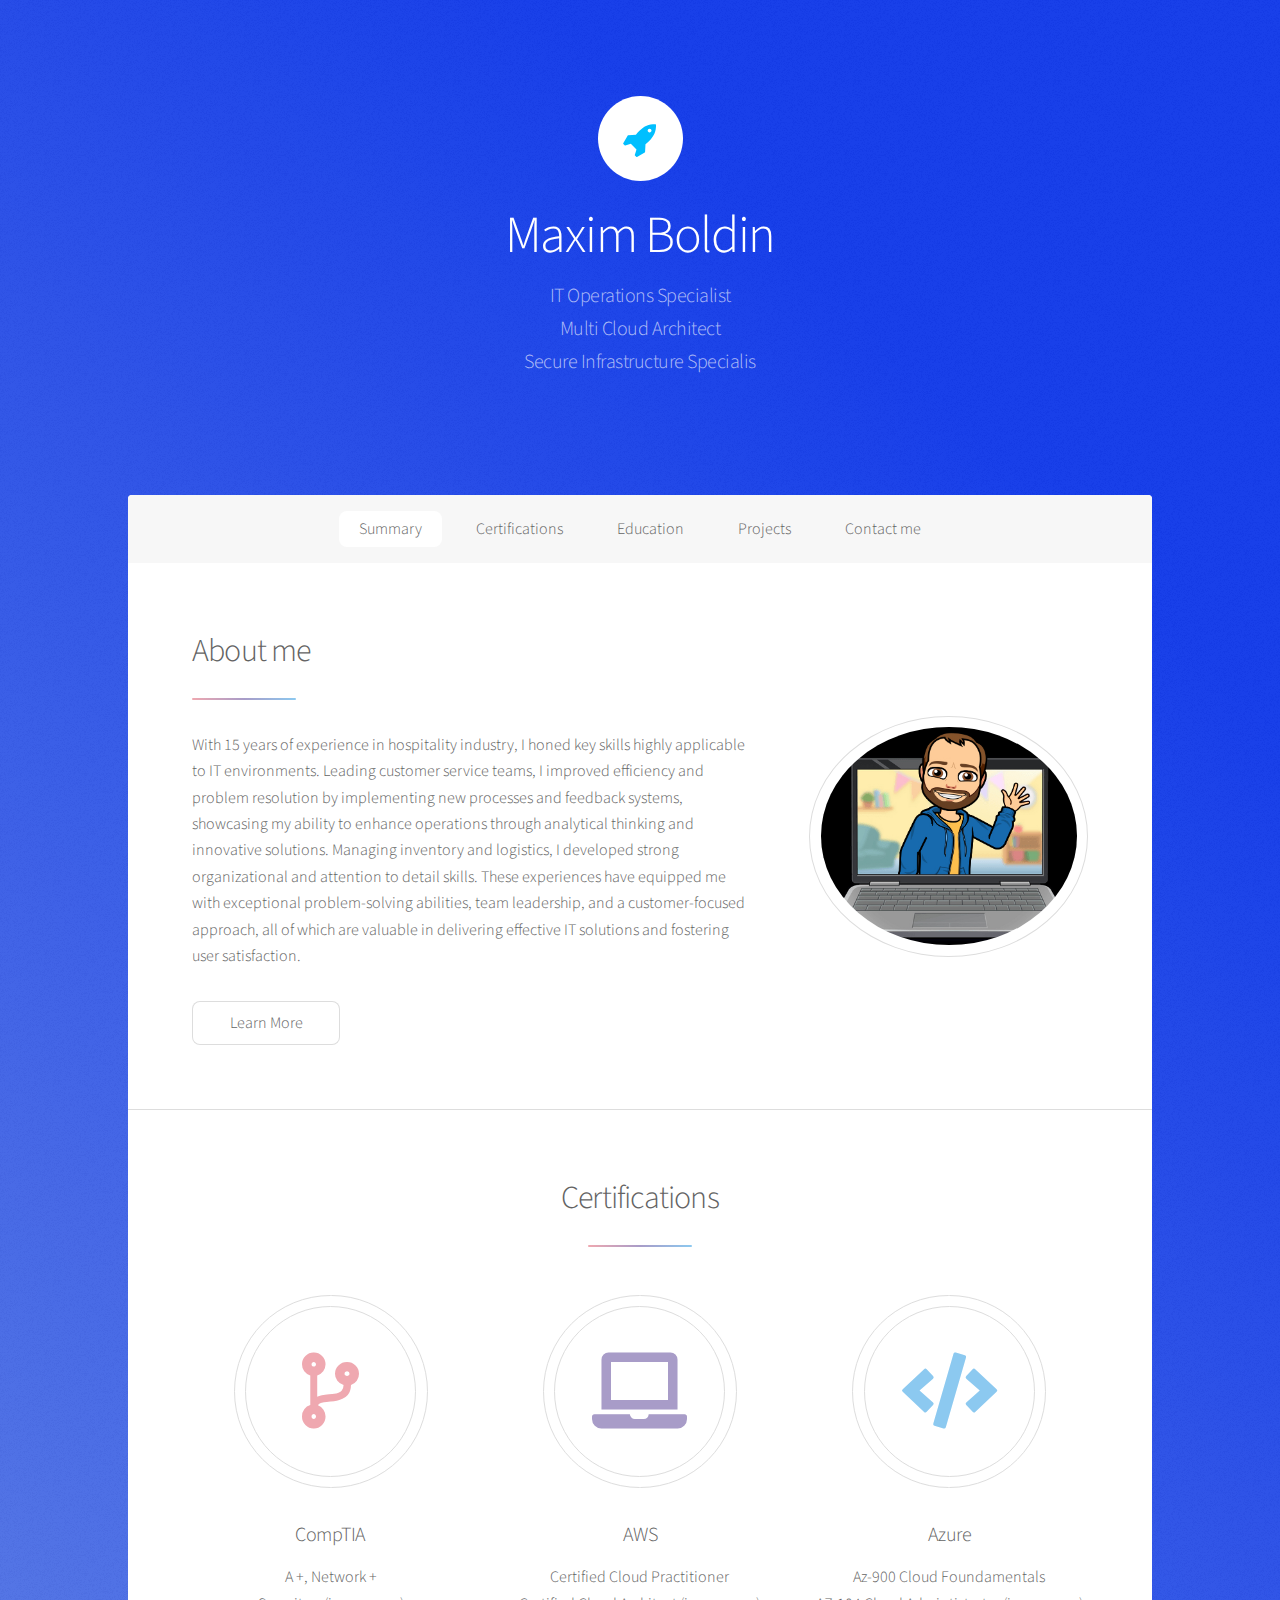
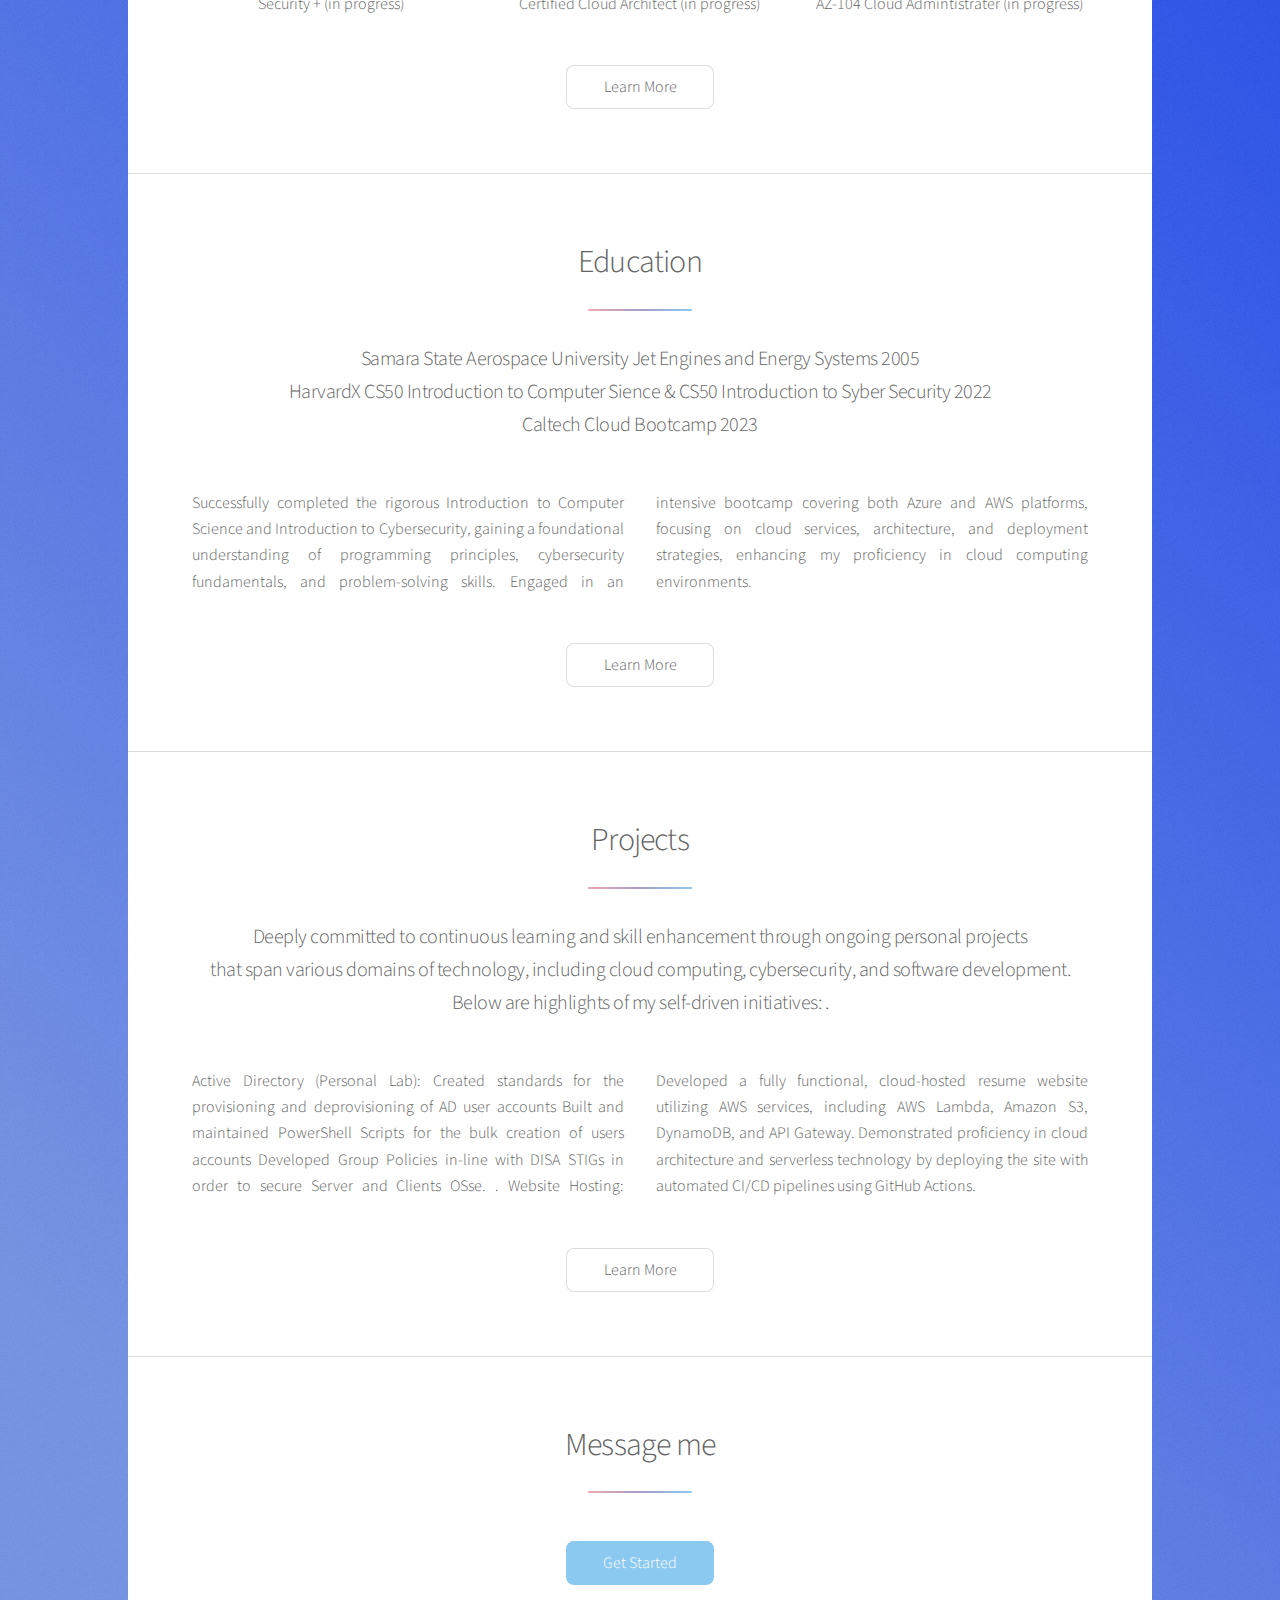
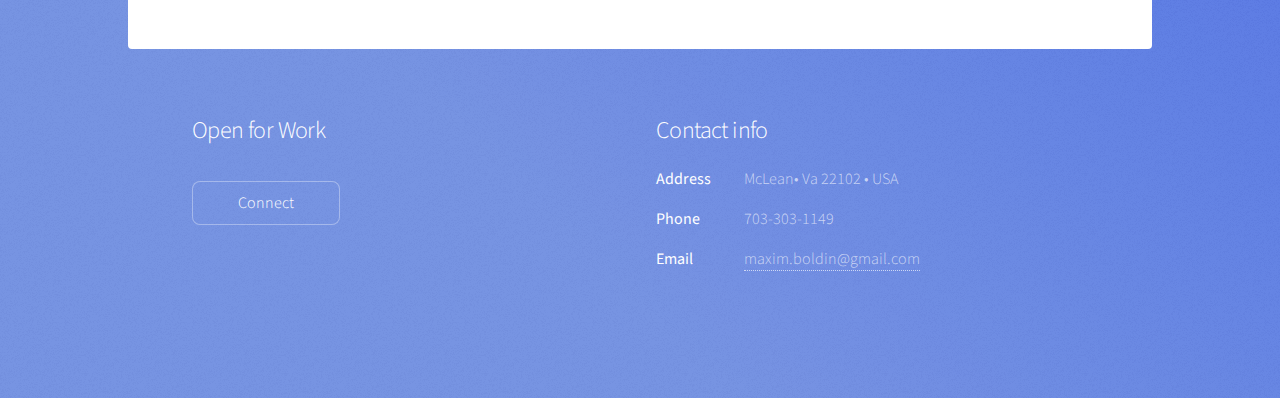
==== index.html @ 424fba01 "new website" ====
<!DOCTYPE HTML>
<html>
	<head>
		<title>Resume</title>
		<meta charset="utf-8" />
		<meta name="viewport" content="width=device-width, initial-scale=1, user-scalable=no" />
		<link rel="stylesheet" href="assets/css/main.css" />
		<noscript><link rel="stylesheet" href="assets/css/noscript.css" /></noscript>
	</head>
	<body class="is-preload">

		<!-- Wrapper -->
			<div id="wrapper">

				<!-- Header -->
					<header id="header" class="alt">
						<span class="logo"><img src="images/logo.svg" alt="" /></span>
						<h1>Maxim Boldin</h1>
						<p>IT Operations Specialist<br />
							Multi Cloud Architect<br />
							Secure Infrastructure Specialis<br />
						</p>
					</header>
                    <h1><div class="counter-number"></div></h1>
				<!-- Nav -->
					<nav id="nav">
						<ul>
							<li><a href="#intro" class="active">Summary</a></li>
							<li><a href="#first">Certifications</a></li>
							<li><a href="#second">Education</a></li>
							<li><a href="#third">Projects</a></li>
							<li><a href="#cta">Contact me</a></li>
							
						</ul>
					</nav>

				<!-- Main -->
					<div id="main">

						<!-- Introduction -->
							<section id="intro" class="main">
								<div class="spotlight">
									<div class="content">
										<header class="major">
											<h2>About me</h2>
										</header>
										<p>With 15 years of experience in hospitality industry, 
											I honed key skills highly applicable to IT environments.
											 Leading customer service teams, I improved efficiency 
											 and problem resolution by implementing new processes 
											 and feedback systems, showcasing my ability to enhance 
											 operations through analytical thinking and innovative solutions. 
											 Managing inventory and logistics, 
											 I developed strong organizational and attention to detail skills. 
											 These experiences have equipped me with exceptional problem-solving abilities, 
											 team leadership, and a customer-focused approach, 
											 all of which are valuable in delivering effective IT solutions and fostering user satisfaction.</p>
										<ul class="actions">
											<li><a href="generic.html" class="button">Learn More</a></li>
										</ul>
									</div>
									<span class="image"><img src="images/pic01.jpg" alt="" /></span>
								</div>
							</section>

						<!-- First Section -->
							<section id="first" class="main special">
								<header class="major">
									<h2>Certifications</h2>
								</header>
								<ul class="features">
									<li>
										<span class="icon solid major style1 fa-code-branch"></span>
										<h3>CompTIA</h3>
										<p>A +, Network + <br />
											Security + (in progress)</p>
									</li>
									<li>
										<span class="icon solid major style3 fa-laptop"></span>
										<h3>AWS</h3>
										<p>Certified Cloud Practitioner <br />
										Certified Cloud Architect (in progress)</p>
									</li>
									<li>
										<span class="icon solid major style5 fa-code"></span>
										<h3>Azure</h3>
										<p>Az-900 Cloud Foundamentals <br />
										AZ-104 Cloud Admintistrater (in progress)</p>
									</li>
								</ul>
								<footer class="major">
									<ul class="actions special">
										<li><a href="certifications.html" class="button">Learn More</a></li>
									</ul>
								</footer>
							</section>

						<!-- Education Section -->
							<section id="second" class="main special">
								<header class="major">
									<h2>Education</h2>
									<p>Samara State Aerospace University Jet Engines and Energy Systems      2005<br />
										HarvardX CS50 Introduction to Computer Sience & CS50 Introduction to Syber Security 2022<br />
										Caltech Cloud Bootcamp 2023<br />
									</p>
								</header>
								
								<p class="content"> Successfully completed the rigorous Introduction to Computer Science and Introduction to Cybersecurity, gaining a foundational understanding of programming principles, cybersecurity fundamentals, and problem-solving skills. Engaged in an intensive bootcamp covering both Azure and AWS platforms, focusing on cloud services, architecture, and deployment strategies, enhancing my proficiency in cloud computing environments.</p>
								<footer class="major">
									<ul class="actions special">
										<li><a href="education.html" class="button">Learn More</a></li>
									</ul>
								</footer>
							</section>

						<!-- Projects Section -->
						<section id="third" class="main special">
							<header class="major">
								<h2>Projects</h2>
								<p>Deeply committed to continuous learning and skill enhancement through ongoing personal projects<br />
									that span various domains of technology, including cloud computing, cybersecurity, and software development.<br />
									Below are highlights of my self-driven initiatives: .</p>
							</header>
							
							<p class="content">Active Directory (Personal Lab): Created standards for the provisioning and deprovisioning of AD user accounts
								Built and maintained PowerShell Scripts for the bulk creation of users accounts
								Developed Group Policies in-line with DISA STIGs in order to secure Server and Clients OSse.         .
								Website Hosting: Developed a fully functional, cloud-hosted resume website utilizing AWS services, including AWS Lambda, Amazon S3, DynamoDB, and API Gateway. Demonstrated proficiency in cloud architecture and serverless technology by deploying the site with automated CI/CD pipelines using GitHub Actions.</p>
							<footer class="major">
								<ul class="actions special">
									<li><a href="projects.html" class="button">Learn More</a></li>
								</ul>
							</footer>
						</section>	
							

						<!-- Get Started -->
							<section id="cta" class="main special">
								<header class="major">
									<h2>Message me</h2>
									
								</header>
								<footer class="major">
									<ul class="actions special">
										<li><a href="contact.html" class="button primary">Get Started</a></li>
										
									</ul>
								</footer>
							</section>

					</div>

				<!-- Footer -->
					<footer id="footer">
						<section>
							<h2>Open for Work</h2>
							<p> </p>
							<ul class="actions">
								<li><a href="contact.html" class="button">Connect</a></li>
							</ul>
						</section>
						<section>
							<h2>Contact info</h2>
							<dl class="alt">
								<dt>Address</dt>
								<dd>McLean&bull;  Va 22102 &bull; USA</dd>
								<dt>Phone</dt>
								<dd>703-303-1149</dd>
								<dt>Email</dt>
								<dd><a href="#">maxim.boldin@gmail.com</a></dd>
							</dl>
							
						</section>
					</footer>

			</div>

		<!-- Scripts -->
			<script src="assets/js/jquery.min.js"></script>
			<script src="assets/js/jquery.scrollex.min.js"></script>
			<script src="assets/js/jquery.scrolly.min.js"></script>
			<script src="assets/js/browser.min.js"></script>
			<script src="assets/js/breakpoints.min.js"></script>
			<script src="assets/js/util.js"></script>
			<script src="assets/js/main.js"></script>
			<script src="./index.js"></script>

	</body>
</html>
---- assets/css/main.css ----
@import url(fontawesome-all.min.css);
@import 'https://fonts.googleapis.com/css?family=Source+Sans+Pro:300,400';

/*
	Stellar by HTML5 UP
	html5up.net | @ajlkn
	Free for personal and commercial use under the CCA 3.0 license (html5up.net/license)
*/

html, body, div, span, applet, object,
iframe, h1, h2, h3, h4, h5, h6, p, blockquote,
pre, a, abbr, acronym, address, big, cite,
code, del, dfn, em, img, ins, kbd, q, s, samp,
small, strike, strong, sub, sup, tt, var, b,
u, i, center, dl, dt, dd, ol, ul, li, fieldset,
form, label, legend, table, caption, tbody,
tfoot, thead, tr, th, td, article, aside,
canvas, details, embed, figure, figcaption,
footer, header, hgroup, menu, nav, output, ruby,
section, summary, time, mark, audio, video {
	margin: 0;
	padding: 0;
	border: 0;
	font-size: 100%;
	font: inherit;
	vertical-align: baseline;}

article, aside, details, figcaption, figure,
footer, header, hgroup, menu, nav, section {
	display: block;}

body {
	line-height: 1;
}

ol, ul {
	list-style: none;
}

blockquote, q {
	quotes: none;
}

	blockquote:before, blockquote:after, q:before, q:after {
		content: '';
		content: none;
	}

table {
	border-collapse: collapse;
	border-spacing: 0;
}

body {
	-webkit-text-size-adjust: none;
}

mark {
	background-color: transparent;
	color: inherit;
}

input::-moz-focus-inner {
	border: 0;
	padding: 0;
}

input, select, textarea {
	-moz-appearance: none;
	-webkit-appearance: none;
	-ms-appearance: none;
	appearance: none;
}

/* Basic */

	@-ms-viewport {
		width: device-width;
	}

	body {
		-ms-overflow-style: scrollbar;
	}

	@media screen and (max-width: 480px) {

		html, body {
			min-width: 320px;
		}

	}

	html {
		box-sizing: border-box;
	}

	*, *:before, *:after {
		box-sizing: inherit;
	}

	body {
		background-color: #3546e7;
		background-image: url("images/overlay.png"), -moz-linear-gradient(45deg, #7693e3 15%, #133beb 85%);
		background-image: url("images/overlay.png"), -webkit-linear-gradient(45deg, #7693e3 15%, #133beb 85%);
		background-image: url("images/overlay.png"), -ms-linear-gradient(45deg, #7693e3 15%, #133beb 85%);
		background-image: url("images/overlay.png"), linear-gradient(45deg, #7693e3 15%, #133beb 85%);
	}

		body.is-preload *, body.is-preload *:before, body.is-preload *:after {
			-moz-animation: none !important;
			-webkit-animation: none !important;
			-ms-animation: none !important;
			animation: none !important;
			-moz-transition: none !important;
			-webkit-transition: none !important;
			-ms-transition: none !important;
			transition: none !important;
		}

/* Type */

	body {
		background-color: #935d8c;
		color: rgba(255, 255, 255, 0.65);
	}

	body, input, select, textarea {
		font-family: "Source Sans Pro", Helvetica, sans-serif;
		font-size: 17pt;
		font-weight: 300;
		line-height: 1.65;
	}

		@media screen and (max-width: 1680px) {

			body, input, select, textarea {
				font-size: 14pt;
			}

		}

		@media screen and (max-width: 1280px) {

			body, input, select, textarea {
				font-size: 12pt;
			}

		}

		@media screen and (max-width: 360px) {

			body, input, select, textarea {
				font-size: 11pt;
			}

		}

	a {
		-moz-transition: color 0.2s ease, border-bottom 0.2s ease;
		-webkit-transition: color 0.2s ease, border-bottom 0.2s ease;
		-ms-transition: color 0.2s ease, border-bottom 0.2s ease;
		transition: color 0.2s ease, border-bottom 0.2s ease;
		text-decoration: none;
		border-bottom: dotted 1px;
		color: inherit;
	}

		a:hover {
			border-bottom-color: transparent;
		}

	strong, b {
		font-weight: 400;
	}

	em, i {
		font-style: italic;
	}

	p {
		margin: 0 0 2em 0;
	}

		p.content {
			-moz-columns: 20em 2;
			-webkit-columns: 20em 2;
			-ms-columns: 20em 2;
			columns: 20em 2;
			-moz-column-gap: 2em;
			-webkit-column-gap: 2em;
			-ms-column-gap: 2em;
			column-gap: 2em;
			text-align: justify;
		}

	h1, h2, h3, h4, h5, h6 {
		font-weight: 300;
		line-height: 1.5;
		margin: 0 0 0.7em 0;
		letter-spacing: -0.025em;
	}

		h1 a, h2 a, h3 a, h4 a, h5 a, h6 a {
			color: inherit;
			text-decoration: none;
		}

	h1 {
		font-size: 2.5em;
		line-height: 1.2;
	}

	h2 {
		font-size: 1.5em;
	}

	h3 {
		font-size: 1.25em;
	}

	h4 {
		font-size: 1.1em;
	}

	h5 {
		font-size: 0.9em;
	}

	h6 {
		font-size: 0.7em;
	}

	@media screen and (max-width: 736px) {

		h1 {
			font-size: 2em;
		}

	}

	sub {
		font-size: 0.8em;
		position: relative;
		top: 0.5em;
	}

	sup {
		font-size: 0.8em;
		position: relative;
		top: -0.5em;
	}

	blockquote {
		border-left: solid 4px;
		font-style: italic;
		margin: 0 0 2em 0;
		padding: 0.5em 0 0.5em 2em;
	}

	code {
		border-radius: 8px;
		border: solid 1px;
		font-family: "Courier New", monospace;
		font-size: 0.9em;
		margin: 0 0.25em;
		padding: 0.25em 0.65em;
	}

	pre {
		-webkit-overflow-scrolling: touch;
		font-family: "Courier New", monospace;
		font-size: 0.9em;
		margin: 0 0 2em 0;
	}

		pre code {
			display: block;
			line-height: 1.75;
			padding: 1em 1.5em;
			overflow-x: auto;
		}

	hr {
		border: 0;
		border-bottom: solid 1px;
		margin: 2em 0;
	}

		hr.major {
			margin: 3em 0;
		}

	.align-left {
		text-align: left;
	}

	.align-center {
		text-align: center;
	}

	.align-right {
		text-align: right;
	}

	input, select, textarea {
		color: #ffffff;
	}

	a:hover {
		color: #ffffff;
	}

	strong, b {
		color: #ffffff;
	}

	h1, h2, h3, h4, h5, h6 {
		color: #ffffff;
	}

	blockquote {
		border-left-color: rgba(255, 255, 255, 0.35);
	}

	code {
		background: rgba(255, 255, 255, 0.075);
		border-color: rgba(255, 255, 255, 0.35);
	}

	hr {
		border-bottom-color: rgba(255, 255, 255, 0.35);
	}

/* Row */

	.row {
		display: flex;
		flex-wrap: wrap;
		box-sizing: border-box;
		align-items: stretch;
	}

		.row > * {
			box-sizing: border-box;
		}

		.row.gtr-uniform > * > :last-child {
			margin-bottom: 0;
		}

		.row.aln-left {
			justify-content: flex-start;
		}

		.row.aln-center {
			justify-content: center;
		}

		.row.aln-right {
			justify-content: flex-end;
		}

		.row.aln-top {
			align-items: flex-start;
		}

		.row.aln-middle {
			align-items: center;
		}

		.row.aln-bottom {
			align-items: flex-end;
		}

		.row > .imp {
			order: -1;
		}

		.row > .col-1 {
			width: 8.33333%;
		}

		.row > .off-1 {
			margin-left: 8.33333%;
		}

		.row > .col-2 {
			width: 16.66667%;
		}

		.row > .off-2 {
			margin-left: 16.66667%;
		}

		.row > .col-3 {
			width: 25%;
		}

		.row > .off-3 {
			margin-left: 25%;
		}

		.row > .col-4 {
			width: 33.33333%;
		}

		.row > .off-4 {
			margin-left: 33.33333%;
		}

		.row > .col-5 {
			width: 41.66667%;
		}

		.row > .off-5 {
			margin-left: 41.66667%;
		}

		.row > .col-6 {
			width: 50%;
		}

		.row > .off-6 {
			margin-left: 50%;
		}

		.row > .col-7 {
			width: 58.33333%;
		}

		.row > .off-7 {
			margin-left: 58.33333%;
		}

		.row > .col-8 {
			width: 66.66667%;
		}

		.row > .off-8 {
			margin-left: 66.66667%;
		}

		.row > .col-9 {
			width: 75%;
		}

		.row > .off-9 {
			margin-left: 75%;
		}

		.row > .col-10 {
			width: 83.33333%;
		}

		.row > .off-10 {
			margin-left: 83.33333%;
		}

		.row > .col-11 {
			width: 91.66667%;
		}

		.row > .off-11 {
			margin-left: 91.66667%;
		}

		.row > .col-12 {
			width: 100%;
		}

		.row > .off-12 {
			margin-left: 100%;
		}

		.row.gtr-0 {
			margin-top: 0;
			margin-left: 0em;
		}

			.row.gtr-0 > * {
				padding: 0 0 0 0em;
			}

			.row.gtr-0.gtr-uniform {
				margin-top: 0em;
			}

				.row.gtr-0.gtr-uniform > * {
					padding-top: 0em;
				}

		.row.gtr-25 {
			margin-top: 0;
			margin-left: -0.375em;
		}

			.row.gtr-25 > * {
				padding: 0 0 0 0.375em;
			}

			.row.gtr-25.gtr-uniform {
				margin-top: -0.375em;
			}

				.row.gtr-25.gtr-uniform > * {
					padding-top: 0.375em;
				}

		.row.gtr-50 {
			margin-top: 0;
			margin-left: -0.75em;
		}

			.row.gtr-50 > * {
				padding: 0 0 0 0.75em;
			}

			.row.gtr-50.gtr-uniform {
				margin-top: -0.75em;
			}

				.row.gtr-50.gtr-uniform > * {
					padding-top: 0.75em;
				}

		.row {
			margin-top: 0;
			margin-left: -1.5em;
		}

			.row > * {
				padding: 0 0 0 1.5em;
			}

			.row.gtr-uniform {
				margin-top: -1.5em;
			}

				.row.gtr-uniform > * {
					padding-top: 1.5em;
				}

		.row.gtr-150 {
			margin-top: 0;
			margin-left: -2.25em;
		}

			.row.gtr-150 > * {
				padding: 0 0 0 2.25em;
			}

			.row.gtr-150.gtr-uniform {
				margin-top: -2.25em;
			}

				.row.gtr-150.gtr-uniform > * {
					padding-top: 2.25em;
				}

		.row.gtr-200 {
			margin-top: 0;
			margin-left: -3em;
		}

			.row.gtr-200 > * {
				padding: 0 0 0 3em;
			}

			.row.gtr-200.gtr-uniform {
				margin-top: -3em;
			}

				.row.gtr-200.gtr-uniform > * {
					padding-top: 3em;
				}

		@media screen and (max-width: 1680px) {

			.row {
				display: flex;
				flex-wrap: wrap;
				box-sizing: border-box;
				align-items: stretch;
			}

				.row > * {
					box-sizing: border-box;
				}

				.row.gtr-uniform > * > :last-child {
					margin-bottom: 0;
				}

				.row.aln-left {
					justify-content: flex-start;
				}

				.row.aln-center {
					justify-content: center;
				}

				.row.aln-right {
					justify-content: flex-end;
				}

				.row.aln-top {
					align-items: flex-start;
				}

				.row.aln-middle {
					align-items: center;
				}

				.row.aln-bottom {
					align-items: flex-end;
				}

				.row > .imp-xlarge {
					order: -1;
				}

				.row > .col-1-xlarge {
					width: 8.33333%;
				}

				.row > .off-1-xlarge {
					margin-left: 8.33333%;
				}

				.row > .col-2-xlarge {
					width: 16.66667%;
				}

				.row > .off-2-xlarge {
					margin-left: 16.66667%;
				}

				.row > .col-3-xlarge {
					width: 25%;
				}

				.row > .off-3-xlarge {
					margin-left: 25%;
				}

				.row > .col-4-xlarge {
					width: 33.33333%;
				}

				.row > .off-4-xlarge {
					margin-left: 33.33333%;
				}

				.row > .col-5-xlarge {
					width: 41.66667%;
				}

				.row > .off-5-xlarge {
					margin-left: 41.66667%;
				}

				.row > .col-6-xlarge {
					width: 50%;
				}

				.row > .off-6-xlarge {
					margin-left: 50%;
				}

				.row > .col-7-xlarge {
					width: 58.33333%;
				}

				.row > .off-7-xlarge {
					margin-left: 58.33333%;
				}

				.row > .col-8-xlarge {
					width: 66.66667%;
				}

				.row > .off-8-xlarge {
					margin-left: 66.66667%;
				}

				.row > .col-9-xlarge {
					width: 75%;
				}

				.row > .off-9-xlarge {
					margin-left: 75%;
				}

				.row > .col-10-xlarge {
					width: 83.33333%;
				}

				.row > .off-10-xlarge {
					margin-left: 83.33333%;
				}

				.row > .col-11-xlarge {
					width: 91.66667%;
				}

				.row > .off-11-xlarge {
					margin-left: 91.66667%;
				}

				.row > .col-12-xlarge {
					width: 100%;
				}

				.row > .off-12-xlarge {
					margin-left: 100%;
				}

				.row.gtr-0 {
					margin-top: 0;
					margin-left: 0em;
				}

					.row.gtr-0 > * {
						padding: 0 0 0 0em;
					}

					.row.gtr-0.gtr-uniform {
						margin-top: 0em;
					}

						.row.gtr-0.gtr-uniform > * {
							padding-top: 0em;
						}

				.row.gtr-25 {
					margin-top: 0;
					margin-left: -0.375em;
				}

					.row.gtr-25 > * {
						padding: 0 0 0 0.375em;
					}

					.row.gtr-25.gtr-uniform {
						margin-top: -0.375em;
					}

						.row.gtr-25.gtr-uniform > * {
							padding-top: 0.375em;
						}

				.row.gtr-50 {
					margin-top: 0;
					margin-left: -0.75em;
				}

					.row.gtr-50 > * {
						padding: 0 0 0 0.75em;
					}

					.row.gtr-50.gtr-uniform {
						margin-top: -0.75em;
					}

						.row.gtr-50.gtr-uniform > * {
							padding-top: 0.75em;
						}

				.row {
					margin-top: 0;
					margin-left: -1.5em;
				}

					.row > * {
						padding: 0 0 0 1.5em;
					}

					.row.gtr-uniform {
						margin-top: -1.5em;
					}

						.row.gtr-uniform > * {
							padding-top: 1.5em;
						}

				.row.gtr-150 {
					margin-top: 0;
					margin-left: -2.25em;
				}

					.row.gtr-150 > * {
						padding: 0 0 0 2.25em;
					}

					.row.gtr-150.gtr-uniform {
						margin-top: -2.25em;
					}

						.row.gtr-150.gtr-uniform > * {
							padding-top: 2.25em;
						}

				.row.gtr-200 {
					margin-top: 0;
					margin-left: -3em;
				}

					.row.gtr-200 > * {
						padding: 0 0 0 3em;
					}

					.row.gtr-200.gtr-uniform {
						margin-top: -3em;
					}

						.row.gtr-200.gtr-uniform > * {
							padding-top: 3em;
						}

		}

		@media screen and (max-width: 1280px) {

			.row {
				display: flex;
				flex-wrap: wrap;
				box-sizing: border-box;
				align-items: stretch;
			}

				.row > * {
					box-sizing: border-box;
				}

				.row.gtr-uniform > * > :last-child {
					margin-bottom: 0;
				}

				.row.aln-left {
					justify-content: flex-start;
				}

				.row.aln-center {
					justify-content: center;
				}

				.row.aln-right {
					justify-content: flex-end;
				}

				.row.aln-top {
					align-items: flex-start;
				}

				.row.aln-middle {
					align-items: center;
				}

				.row.aln-bottom {
					align-items: flex-end;
				}

				.row > .imp-large {
					order: -1;
				}

				.row > .col-1-large {
					width: 8.33333%;
				}

				.row > .off-1-large {
					margin-left: 8.33333%;
				}

				.row > .col-2-large {
					width: 16.66667%;
				}

				.row > .off-2-large {
					margin-left: 16.66667%;
				}

				.row > .col-3-large {
					width: 25%;
				}

				.row > .off-3-large {
					margin-left: 25%;
				}

				.row > .col-4-large {
					width: 33.33333%;
				}

				.row > .off-4-large {
					margin-left: 33.33333%;
				}

				.row > .col-5-large {
					width: 41.66667%;
				}

				.row > .off-5-large {
					margin-left: 41.66667%;
				}

				.row > .col-6-large {
					width: 50%;
				}

				.row > .off-6-large {
					margin-left: 50%;
				}

				.row > .col-7-large {
					width: 58.33333%;
				}

				.row > .off-7-large {
					margin-left: 58.33333%;
				}

				.row > .col-8-large {
					width: 66.66667%;
				}

				.row > .off-8-large {
					margin-left: 66.66667%;
				}

				.row > .col-9-large {
					width: 75%;
				}

				.row > .off-9-large {
					margin-left: 75%;
				}

				.row > .col-10-large {
					width: 83.33333%;
				}

				.row > .off-10-large {
					margin-left: 83.33333%;
				}

				.row > .col-11-large {
					width: 91.66667%;
				}

				.row > .off-11-large {
					margin-left: 91.66667%;
				}

				.row > .col-12-large {
					width: 100%;
				}

				.row > .off-12-large {
					margin-left: 100%;
				}

				.row.gtr-0 {
					margin-top: 0;
					margin-left: 0em;
				}

					.row.gtr-0 > * {
						padding: 0 0 0 0em;
					}

					.row.gtr-0.gtr-uniform {
						margin-top: 0em;
					}

						.row.gtr-0.gtr-uniform > * {
							padding-top: 0em;
						}

				.row.gtr-25 {
					margin-top: 0;
					margin-left: -0.375em;
				}

					.row.gtr-25 > * {
						padding: 0 0 0 0.375em;
					}

					.row.gtr-25.gtr-uniform {
						margin-top: -0.375em;
					}

						.row.gtr-25.gtr-uniform > * {
							padding-top: 0.375em;
						}

				.row.gtr-50 {
					margin-top: 0;
					margin-left: -0.75em;
				}

					.row.gtr-50 > * {
						padding: 0 0 0 0.75em;
					}

					.row.gtr-50.gtr-uniform {
						margin-top: -0.75em;
					}

						.row.gtr-50.gtr-uniform > * {
							padding-top: 0.75em;
						}

				.row {
					margin-top: 0;
					margin-left: -1.5em;
				}

					.row > * {
						padding: 0 0 0 1.5em;
					}

					.row.gtr-uniform {
						margin-top: -1.5em;
					}

						.row.gtr-uniform > * {
							padding-top: 1.5em;
						}

				.row.gtr-150 {
					margin-top: 0;
					margin-left: -2.25em;
				}

					.row.gtr-150 > * {
						padding: 0 0 0 2.25em;
					}

					.row.gtr-150.gtr-uniform {
						margin-top: -2.25em;
					}

						.row.gtr-150.gtr-uniform > * {
							padding-top: 2.25em;
						}

				.row.gtr-200 {
					margin-top: 0;
					margin-left: -3em;
				}

					.row.gtr-200 > * {
						padding: 0 0 0 3em;
					}

					.row.gtr-200.gtr-uniform {
						margin-top: -3em;
					}

						.row.gtr-200.gtr-uniform > * {
							padding-top: 3em;
						}

		}

		@media screen and (max-width: 980px) {

			.row {
				display: flex;
				flex-wrap: wrap;
				box-sizing: border-box;
				align-items: stretch;
			}

				.row > * {
					box-sizing: border-box;
				}

				.row.gtr-uniform > * > :last-child {
					margin-bottom: 0;
				}

				.row.aln-left {
					justify-content: flex-start;
				}

				.row.aln-center {
					justify-content: center;
				}

				.row.aln-right {
					justify-content: flex-end;
				}

				.row.aln-top {
					align-items: flex-start;
				}

				.row.aln-middle {
					align-items: center;
				}

				.row.aln-bottom {
					align-items: flex-end;
				}

				.row > .imp-medium {
					order: -1;
				}

				.row > .col-1-medium {
					width: 8.33333%;
				}

				.row > .off-1-medium {
					margin-left: 8.33333%;
				}

				.row > .col-2-medium {
					width: 16.66667%;
				}

				.row > .off-2-medium {
					margin-left: 16.66667%;
				}

				.row > .col-3-medium {
					width: 25%;
				}

				.row > .off-3-medium {
					margin-left: 25%;
				}

				.row > .col-4-medium {
					width: 33.33333%;
				}

				.row > .off-4-medium {
					margin-left: 33.33333%;
				}

				.row > .col-5-medium {
					width: 41.66667%;
				}

				.row > .off-5-medium {
					margin-left: 41.66667%;
				}

				.row > .col-6-medium {
					width: 50%;
				}

				.row > .off-6-medium {
					margin-left: 50%;
				}

				.row > .col-7-medium {
					width: 58.33333%;
				}

				.row > .off-7-medium {
					margin-left: 58.33333%;
				}

				.row > .col-8-medium {
					width: 66.66667%;
				}

				.row > .off-8-medium {
					margin-left: 66.66667%;
				}

				.row > .col-9-medium {
					width: 75%;
				}

				.row > .off-9-medium {
					margin-left: 75%;
				}

				.row > .col-10-medium {
					width: 83.33333%;
				}

				.row > .off-10-medium {
					margin-left: 83.33333%;
				}

				.row > .col-11-medium {
					width: 91.66667%;
				}

				.row > .off-11-medium {
					margin-left: 91.66667%;
				}

				.row > .col-12-medium {
					width: 100%;
				}

				.row > .off-12-medium {
					margin-left: 100%;
				}

				.row.gtr-0 {
					margin-top: 0;
					margin-left: 0em;
				}

					.row.gtr-0 > * {
						padding: 0 0 0 0em;
					}

					.row.gtr-0.gtr-uniform {
						margin-top: 0em;
					}

						.row.gtr-0.gtr-uniform > * {
							padding-top: 0em;
						}

				.row.gtr-25 {
					margin-top: 0;
					margin-left: -0.375em;
				}

					.row.gtr-25 > * {
						padding: 0 0 0 0.375em;
					}

					.row.gtr-25.gtr-uniform {
						margin-top: -0.375em;
					}

						.row.gtr-25.gtr-uniform > * {
							padding-top: 0.375em;
						}

				.row.gtr-50 {
					margin-top: 0;
					margin-left: -0.75em;
				}

					.row.gtr-50 > * {
						padding: 0 0 0 0.75em;
					}

					.row.gtr-50.gtr-uniform {
						margin-top: -0.75em;
					}

						.row.gtr-50.gtr-uniform > * {
							padding-top: 0.75em;
						}

				.row {
					margin-top: 0;
					margin-left: -1.5em;
				}

					.row > * {
						padding: 0 0 0 1.5em;
					}

					.row.gtr-uniform {
						margin-top: -1.5em;
					}

						.row.gtr-uniform > * {
							padding-top: 1.5em;
						}

				.row.gtr-150 {
					margin-top: 0;
					margin-left: -2.25em;
				}

					.row.gtr-150 > * {
						padding: 0 0 0 2.25em;
					}

					.row.gtr-150.gtr-uniform {
						margin-top: -2.25em;
					}

						.row.gtr-150.gtr-uniform > * {
							padding-top: 2.25em;
						}

				.row.gtr-200 {
					margin-top: 0;
					margin-left: -3em;
				}

					.row.gtr-200 > * {
						padding: 0 0 0 3em;
					}

					.row.gtr-200.gtr-uniform {
						margin-top: -3em;
					}

						.row.gtr-200.gtr-uniform > * {
							padding-top: 3em;
						}

		}

		@media screen and (max-width: 736px) {

			.row {
				display: flex;
				flex-wrap: wrap;
				box-sizing: border-box;
				align-items: stretch;
			}

				.row > * {
					box-sizing: border-box;
				}

				.row.gtr-uniform > * > :last-child {
					margin-bottom: 0;
				}

				.row.aln-left {
					justify-content: flex-start;
				}

				.row.aln-center {
					justify-content: center;
				}

				.row.aln-right {
					justify-content: flex-end;
				}

				.row.aln-top {
					align-items: flex-start;
				}

				.row.aln-middle {
					align-items: center;
				}

				.row.aln-bottom {
					align-items: flex-end;
				}

				.row > .imp-small {
					order: -1;
				}

				.row > .col-1-small {
					width: 8.33333%;
				}

				.row > .off-1-small {
					margin-left: 8.33333%;
				}

				.row > .col-2-small {
					width: 16.66667%;
				}

				.row > .off-2-small {
					margin-left: 16.66667%;
				}

				.row > .col-3-small {
					width: 25%;
				}

				.row > .off-3-small {
					margin-left: 25%;
				}

				.row > .col-4-small {
					width: 33.33333%;
				}

				.row > .off-4-small {
					margin-left: 33.33333%;
				}

				.row > .col-5-small {
					width: 41.66667%;
				}

				.row > .off-5-small {
					margin-left: 41.66667%;
				}

				.row > .col-6-small {
					width: 50%;
				}

				.row > .off-6-small {
					margin-left: 50%;
				}

				.row > .col-7-small {
					width: 58.33333%;
				}

				.row > .off-7-small {
					margin-left: 58.33333%;
				}

				.row > .col-8-small {
					width: 66.66667%;
				}

				.row > .off-8-small {
					margin-left: 66.66667%;
				}

				.row > .col-9-small {
					width: 75%;
				}

				.row > .off-9-small {
					margin-left: 75%;
				}

				.row > .col-10-small {
					width: 83.33333%;
				}

				.row > .off-10-small {
					margin-left: 83.33333%;
				}

				.row > .col-11-small {
					width: 91.66667%;
				}

				.row > .off-11-small {
					margin-left: 91.66667%;
				}

				.row > .col-12-small {
					width: 100%;
				}

				.row > .off-12-small {
					margin-left: 100%;
				}

				.row.gtr-0 {
					margin-top: 0;
					margin-left: 0em;
				}

					.row.gtr-0 > * {
						padding: 0 0 0 0em;
					}

					.row.gtr-0.gtr-uniform {
						margin-top: 0em;
					}

						.row.gtr-0.gtr-uniform > * {
							padding-top: 0em;
						}

				.row.gtr-25 {
					margin-top: 0;
					margin-left: -0.25em;
				}

					.row.gtr-25 > * {
						padding: 0 0 0 0.25em;
					}

					.row.gtr-25.gtr-uniform {
						margin-top: -0.25em;
					}

						.row.gtr-25.gtr-uniform > * {
							padding-top: 0.25em;
						}

				.row.gtr-50 {
					margin-top: 0;
					margin-left: -0.5em;
				}

					.row.gtr-50 > * {
						padding: 0 0 0 0.5em;
					}

					.row.gtr-50.gtr-uniform {
						margin-top: -0.5em;
					}

						.row.gtr-50.gtr-uniform > * {
							padding-top: 0.5em;
						}

				.row {
					margin-top: 0;
					margin-left: -1em;
				}

					.row > * {
						padding: 0 0 0 1em;
					}

					.row.gtr-uniform {
						margin-top: -1em;
					}

						.row.gtr-uniform > * {
							padding-top: 1em;
						}

				.row.gtr-150 {
					margin-top: 0;
					margin-left: -1.5em;
				}

					.row.gtr-150 > * {
						padding: 0 0 0 1.5em;
					}

					.row.gtr-150.gtr-uniform {
						margin-top: -1.5em;
					}

						.row.gtr-150.gtr-uniform > * {
							padding-top: 1.5em;
						}

				.row.gtr-200 {
					margin-top: 0;
					margin-left: -2em;
				}

					.row.gtr-200 > * {
						padding: 0 0 0 2em;
					}

					.row.gtr-200.gtr-uniform {
						margin-top: -2em;
					}

						.row.gtr-200.gtr-uniform > * {
							padding-top: 2em;
						}

		}

		@media screen and (max-width: 480px) {

			.row {
				display: flex;
				flex-wrap: wrap;
				box-sizing: border-box;
				align-items: stretch;
			}

				.row > * {
					box-sizing: border-box;
				}

				.row.gtr-uniform > * > :last-child {
					margin-bottom: 0;
				}

				.row.aln-left {
					justify-content: flex-start;
				}

				.row.aln-center {
					justify-content: center;
				}

				.row.aln-right {
					justify-content: flex-end;
				}

				.row.aln-top {
					align-items: flex-start;
				}

				.row.aln-middle {
					align-items: center;
				}

				.row.aln-bottom {
					align-items: flex-end;
				}

				.row > .imp-xsmall {
					order: -1;
				}

				.row > .col-1-xsmall {
					width: 8.33333%;
				}

				.row > .off-1-xsmall {
					margin-left: 8.33333%;
				}

				.row > .col-2-xsmall {
					width: 16.66667%;
				}

				.row > .off-2-xsmall {
					margin-left: 16.66667%;
				}

				.row > .col-3-xsmall {
					width: 25%;
				}

				.row > .off-3-xsmall {
					margin-left: 25%;
				}

				.row > .col-4-xsmall {
					width: 33.33333%;
				}

				.row > .off-4-xsmall {
					margin-left: 33.33333%;
				}

				.row > .col-5-xsmall {
					width: 41.66667%;
				}

				.row > .off-5-xsmall {
					margin-left: 41.66667%;
				}

				.row > .col-6-xsmall {
					width: 50%;
				}

				.row > .off-6-xsmall {
					margin-left: 50%;
				}

				.row > .col-7-xsmall {
					width: 58.33333%;
				}

				.row > .off-7-xsmall {
					margin-left: 58.33333%;
				}

				.row > .col-8-xsmall {
					width: 66.66667%;
				}

				.row > .off-8-xsmall {
					margin-left: 66.66667%;
				}

				.row > .col-9-xsmall {
					width: 75%;
				}

				.row > .off-9-xsmall {
					margin-left: 75%;
				}

				.row > .col-10-xsmall {
					width: 83.33333%;
				}

				.row > .off-10-xsmall {
					margin-left: 83.33333%;
				}

				.row > .col-11-xsmall {
					width: 91.66667%;
				}

				.row > .off-11-xsmall {
					margin-left: 91.66667%;
				}

				.row > .col-12-xsmall {
					width: 100%;
				}

				.row > .off-12-xsmall {
					margin-left: 100%;
				}

				.row.gtr-0 {
					margin-top: 0;
					margin-left: 0em;
				}

					.row.gtr-0 > * {
						padding: 0 0 0 0em;
					}

					.row.gtr-0.gtr-uniform {
						margin-top: 0em;
					}

						.row.gtr-0.gtr-uniform > * {
							padding-top: 0em;
						}

				.row.gtr-25 {
					margin-top: 0;
					margin-left: -0.3125em;
				}

					.row.gtr-25 > * {
						padding: 0 0 0 0.3125em;
					}

					.row.gtr-25.gtr-uniform {
						margin-top: -0.3125em;
					}

						.row.gtr-25.gtr-uniform > * {
							padding-top: 0.3125em;
						}

				.row.gtr-50 {
					margin-top: 0;
					margin-left: -0.625em;
				}

					.row.gtr-50 > * {
						padding: 0 0 0 0.625em;
					}

					.row.gtr-50.gtr-uniform {
						margin-top: -0.625em;
					}

						.row.gtr-50.gtr-uniform > * {
							padding-top: 0.625em;
						}

				.row {
					margin-top: 0;
					margin-left: -1.25em;
				}

					.row > * {
						padding: 0 0 0 1.25em;
					}

					.row.gtr-uniform {
						margin-top: -1.25em;
					}

						.row.gtr-uniform > * {
							padding-top: 1.25em;
						}

				.row.gtr-150 {
					margin-top: 0;
					margin-left: -1.875em;
				}

					.row.gtr-150 > * {
						padding: 0 0 0 1.875em;
					}

					.row.gtr-150.gtr-uniform {
						margin-top: -1.875em;
					}

						.row.gtr-150.gtr-uniform > * {
							padding-top: 1.875em;
						}

				.row.gtr-200 {
					margin-top: 0;
					margin-left: -2.5em;
				}

					.row.gtr-200 > * {
						padding: 0 0 0 2.5em;
					}

					.row.gtr-200.gtr-uniform {
						margin-top: -2.5em;
					}

						.row.gtr-200.gtr-uniform > * {
							padding-top: 2.5em;
						}

		}

/* Box */

	.box {
		border-radius: 8px;
		border: solid;
		margin-bottom: 2em;
		padding: 1.5em;
	}

		.box > :last-child,
		.box > :last-child > :last-child,
		.box > :last-child > :last-child > :last-child {
			margin-bottom: 0;
		}

		.box.alt {
			border: 0;
			border-radius: 0;
			padding: 0;
		}

	.box {
		border-color: rgba(255, 255, 255, 0.35);
	}

/* Button */

	input[type="submit"],
	input[type="reset"],
	input[type="button"],
	button,
	.button {
		-moz-appearance: none;
		-webkit-appearance: none;
		-ms-appearance: none;
		appearance: none;
		-moz-transition: background-color 0.2s ease-in-out, color 0.2s ease-in-out;
		-webkit-transition: background-color 0.2s ease-in-out, color 0.2s ease-in-out;
		-ms-transition: background-color 0.2s ease-in-out, color 0.2s ease-in-out;
		transition: background-color 0.2s ease-in-out, color 0.2s ease-in-out;
		border-radius: 8px;
		border: 0;
		cursor: pointer;
		display: inline-block;
		font-weight: 300;
		height: 2.75em;
		line-height: 2.75em;
		min-width: 9.25em;
		padding: 0 1.5em;
		text-align: center;
		text-decoration: none;
		white-space: nowrap;
	}

		input[type="submit"].icon,
		input[type="reset"].icon,
		input[type="button"].icon,
		button.icon,
		.button.icon {
			padding-left: 1.35em;
		}

			input[type="submit"].icon:before,
			input[type="reset"].icon:before,
			input[type="button"].icon:before,
			button.icon:before,
			.button.icon:before {
				margin-right: 0.5em;
			}

		input[type="submit"].fit,
		input[type="reset"].fit,
		input[type="button"].fit,
		button.fit,
		.button.fit {
			width: 100%;
		}

		input[type="submit"].small,
		input[type="reset"].small,
		input[type="button"].small,
		button.small,
		.button.small {
			font-size: 0.8em;
		}

		input[type="submit"].large,
		input[type="reset"].large,
		input[type="button"].large,
		button.large,
		.button.large {
			font-size: 1.35em;
		}

		input[type="submit"].disabled, input[type="submit"]:disabled,
		input[type="reset"].disabled,
		input[type="reset"]:disabled,
		input[type="button"].disabled,
		input[type="button"]:disabled,
		button.disabled,
		button:disabled,
		.button.disabled,
		.button:disabled {
			pointer-events: none;
			opacity: 0.25;
		}

		@media screen and (max-width: 736px) {

			input[type="submit"],
			input[type="reset"],
			input[type="button"],
			button,
			.button {
				min-width: 0;
			}

		}

	input[type="submit"],
	input[type="reset"],
	input[type="button"],
	button,
	.button {
		background-color: transparent;
		box-shadow: inset 0 0 0 1px rgba(255, 255, 255, 0.35);
		color: #ffffff !important;
	}

		input[type="submit"]:hover,
		input[type="reset"]:hover,
		input[type="button"]:hover,
		button:hover,
		.button:hover {
			background-color: rgba(255, 255, 255, 0.075);
		}

		input[type="submit"]:active,
		input[type="reset"]:active,
		input[type="button"]:active,
		button:active,
		.button:active {
			background-color: rgba(255, 255, 255, 0.2);
		}

		input[type="submit"].icon:before,
		input[type="reset"].icon:before,
		input[type="button"].icon:before,
		button.icon:before,
		.button.icon:before {
			color: rgba(255, 255, 255, 0.5);
		}

		input[type="submit"].primary,
		input[type="reset"].primary,
		input[type="button"].primary,
		button.primary,
		.button.primary {
			background-color: #8cc9f0;
			color: #ffffff !important;
			box-shadow: none;
		}

			input[type="submit"].primary:hover,
			input[type="reset"].primary:hover,
			input[type="button"].primary:hover,
			button.primary:hover,
			.button.primary:hover {
				background-color: #9acff2;
			}

			input[type="submit"].primary:active,
			input[type="reset"].primary:active,
			input[type="button"].primary:active,
			button.primary:active,
			.button.primary:active {
				background-color: #7ec3ee;
			}

			input[type="submit"].primary.icon:before,
			input[type="reset"].primary.icon:before,
			input[type="button"].primary.icon:before,
			button.primary.icon:before,
			.button.primary.icon:before {
				color: #ffffff !important;
			}

/* Form */

	form {
		margin: 0 0 2em 0;
	}

	label {
		display: block;
		font-size: 0.9em;
		font-weight: 400;
		margin: 0 0 1em 0;
	}

	input[type="text"],
	input[type="password"],
	input[type="email"],
	select,
	textarea {
		-moz-appearance: none;
		-webkit-appearance: none;
		-ms-appearance: none;
		appearance: none;
		border-radius: 8px;
		border: solid 1px;
		color: inherit;
		display: block;
		outline: 0;
		padding: 0 1em;
		text-decoration: none;
		width: 100%;
	}

		input[type="text"]:invalid,
		input[type="password"]:invalid,
		input[type="email"]:invalid,
		select:invalid,
		textarea:invalid {
			box-shadow: none;
		}

	select {
		background-size: 1.25rem;
		background-repeat: no-repeat;
		background-position: calc(100% - 1rem) center;
		height: 2.75em;
		padding-right: 2.75em;
		text-overflow: ellipsis;
	}

		select:focus::-ms-value {
			background-color: transparent;
		}

		select::-ms-expand {
			display: none;
		}

	input[type="text"],
	input[type="password"],
	input[type="email"],
	select {
		height: 2.75em;
	}

	textarea {
		padding: 0.75em 1em;
	}

	input[type="checkbox"],
	input[type="radio"] {
		-moz-appearance: none;
		-webkit-appearance: none;
		-ms-appearance: none;
		appearance: none;
		display: block;
		float: left;
		margin-right: -2em;
		opacity: 0;
		width: 1em;
		z-index: -1;
	}

		input[type="checkbox"] + label,
		input[type="radio"] + label {
			text-decoration: none;
			cursor: pointer;
			display: inline-block;
			font-size: 1em;
			font-weight: 300;
			padding-left: 2.4em;
			padding-right: 0.75em;
			position: relative;
		}

			input[type="checkbox"] + label:before,
			input[type="radio"] + label:before {
				-moz-osx-font-smoothing: grayscale;
				-webkit-font-smoothing: antialiased;
				display: inline-block;
				font-style: normal;
				font-variant: normal;
				text-rendering: auto;
				line-height: 1;
				text-transform: none !important;
				font-family: 'Font Awesome 5 Free';
				font-weight: 900;
			}

			input[type="checkbox"] + label:before,
			input[type="radio"] + label:before {
				border-radius: 8px;
				border: solid 1px;
				content: '';
				display: inline-block;
				font-size: 0.8em;
				height: 2.0625em;
				left: 0;
				line-height: 2.0625em;
				position: absolute;
				text-align: center;
				top: 0;
				width: 2.0625em;
			}

		input[type="checkbox"]:checked + label:before,
		input[type="radio"]:checked + label:before {
			content: '\f00c';
		}

	input[type="checkbox"] + label:before {
		border-radius: 8px;
	}

	input[type="radio"] + label:before {
		border-radius: 100%;
	}

	::-webkit-input-placeholder {
		opacity: 1.0;
	}

	:-moz-placeholder {
		opacity: 1.0;
	}

	::-moz-placeholder {
		opacity: 1.0;
	}

	:-ms-input-placeholder {
		opacity: 1.0;
	}

	label {
		color: #ffffff;
	}

	input[type="text"],
	input[type="password"],
	input[type="email"],
	select,
	textarea {
		background-color: rgba(255, 255, 255, 0.075);
		border-color: rgba(255, 255, 255, 0.35);
	}

		input[type="text"]:focus,
		input[type="password"]:focus,
		input[type="email"]:focus,
		select:focus,
		textarea:focus {
			border-color: #8cc9f0;
			box-shadow: 0 0 0 1px #8cc9f0;
		}

	select {
		background-image: url("data:image/svg+xml;charset=utf8,%3Csvg xmlns='http://www.w3.org/2000/svg' width='40' height='40' preserveAspectRatio='none' viewBox='0 0 40 40'%3E%3Cpath d='M9.4,12.3l10.4,10.4l10.4-10.4c0.2-0.2,0.5-0.4,0.9-0.4c0.3,0,0.6,0.1,0.9,0.4l3.3,3.3c0.2,0.2,0.4,0.5,0.4,0.9 c0,0.4-0.1,0.6-0.4,0.9L20.7,31.9c-0.2,0.2-0.5,0.4-0.9,0.4c-0.3,0-0.6-0.1-0.9-0.4L4.3,17.3c-0.2-0.2-0.4-0.5-0.4-0.9 c0-0.4,0.1-0.6,0.4-0.9l3.3-3.3c0.2-0.2,0.5-0.4,0.9-0.4S9.1,12.1,9.4,12.3z' fill='rgba(255, 255, 255, 0.35)' /%3E%3C/svg%3E");
	}

		select option {
			color: #ffffff;
			background: #935d8c;
		}

	input[type="checkbox"] + label,
	input[type="radio"] + label {
		color: rgba(255, 255, 255, 0.65);
	}

		input[type="checkbox"] + label:before,
		input[type="radio"] + label:before {
			background: rgba(255, 255, 255, 0.075);
			border-color: rgba(255, 255, 255, 0.35);
		}

	input[type="checkbox"]:checked + label:before,
	input[type="radio"]:checked + label:before {
		background-color: #ffffff;
		border-color: #ffffff;
		color: #935d8c;
	}

	input[type="checkbox"]:focus + label:before,
	input[type="radio"]:focus + label:before {
		border-color: #8cc9f0;
		box-shadow: 0 0 0 1px #8cc9f0;
	}

	::-webkit-input-placeholder {
		color: rgba(255, 255, 255, 0.5) !important;
	}

	:-moz-placeholder {
		color: rgba(255, 255, 255, 0.5) !important;
	}

	::-moz-placeholder {
		color: rgba(255, 255, 255, 0.5) !important;
	}

	:-ms-input-placeholder {
		color: rgba(255, 255, 255, 0.5) !important;
	}

	.formerize-placeholder {
		color: rgba(255, 255, 255, 0.5) !important;
	}

/* Icon */

	.icon {
		text-decoration: none;
		-moz-transition: background-color 0.2s ease-in-out, color 0.2s ease-in-out;
		-webkit-transition: background-color 0.2s ease-in-out, color 0.2s ease-in-out;
		-ms-transition: background-color 0.2s ease-in-out, color 0.2s ease-in-out;
		transition: background-color 0.2s ease-in-out, color 0.2s ease-in-out;
		border-bottom: none;
		position: relative;
	}

		.icon:before {
			-moz-osx-font-smoothing: grayscale;
			-webkit-font-smoothing: antialiased;
			display: inline-block;
			font-style: normal;
			font-variant: normal;
			text-rendering: auto;
			line-height: 1;
			text-transform: none !important;
			font-family: 'Font Awesome 5 Free';
			font-weight: 400;
		}

		.icon > .label {
			display: none;
		}

		.icon:before {
			line-height: solid;
		}

		.icon.solid:before {
			font-weight: 900;
		}

		.icon.brands:before {
			font-family: 'Font Awesome 5 Brands';
		}

		.icon.major {
			border: solid 1px;
			display: inline-block;
			border-radius: 100%;
			padding: 0.65em;
			margin: 0 0 2em 0;
			cursor: default;
		}

			.icon.major:before {
				display: inline-block;
				font-size: 6.25rem;
				width: 2.25em;
				height: 2.25em;
				line-height: 2.2em;
				border-radius: 100%;
				border: solid 1px;
				text-align: center;
			}

		.icon.alt {
			display: inline-block;
			border: solid 1px;
			border-radius: 100%;
		}

			.icon.alt:before {
				display: block;
				font-size: 1.25em;
				width: 2em;
				height: 2em;
				text-align: center;
				line-height: 2em;
			}

		.icon.style1 {
			color: #efa8b0;
		}

		.icon.style2 {
			color: #c79cc8;
		}

		.icon.style3 {
			color: #a89cc8;
		}

		.icon.style4 {
			color: #9bb2e1;
		}

		.icon.style5 {
			color: #8cc9f0;
		}

		@media screen and (max-width: 1680px) {

			.icon.major:before {
				font-size: 5.5rem;
			}

		}

		@media screen and (max-width: 1280px) {

			.icon.major:before {
				font-size: 4.75rem;
			}

		}

		@media screen and (max-width: 736px) {

			.icon.major {
				margin: 0 0 1.5em 0;
				padding: 0.35em;
			}

				.icon.major:before {
					font-size: 3.5rem;
				}

		}

	.icon.major {
		border-color: rgba(255, 255, 255, 0.35);
	}

		.icon.major:before {
			border-color: rgba(255, 255, 255, 0.35);
		}

	.icon.alt {
		border-color: rgba(255, 255, 255, 0.35);
		color: #ffffff;
	}

		.icon.alt:hover {
			background-color: rgba(255, 255, 255, 0.075);
		}

		.icon.alt:active {
			background-color: rgba(255, 255, 255, 0.2);
		}

/* Image */

	.image {
		border-radius: 8px;
		border: 0;
		display: inline-block;
		position: relative;
	}

		.image img {
			border-radius: 8px;
			display: block;
		}

		.image.left, .image.right {
			max-width: 40%;
		}

			.image.left img, .image.right img {
				width: 100%;
			}

		.image.left {
			float: left;
			margin: 0 1.5em 1em 0;
			top: 0.25em;
		}

		.image.right {
			float: right;
			margin: 0 0 1em 1.5em;
			top: 0.25em;
		}

		.image.fit {
			display: block;
			margin: 0 0 2em 0;
			width: 100%;
		}

			.image.fit img {
				width: 100%;
			}

		.image.main {
			display: block;
			margin: 0 0 3em 0;
			width: 100%;
		}

			.image.main img {
				width: 100%;
			}

/* List */

	ol {
		list-style: decimal;
		margin: 0 0 2em 0;
		padding-left: 1.25em;
	}

		ol li {
			padding-left: 0.25em;
		}

	ul {
		list-style: disc;
		margin: 0 0 2em 0;
		padding-left: 1em;
	}

		ul li {
			padding-left: 0.5em;
		}

		ul.alt {
			list-style: none;
			padding-left: 0;
		}

			ul.alt li {
				border-top: solid 1px;
				padding: 0.5em 0;
			}

				ul.alt li:first-child {
					border-top: 0;
					padding-top: 0;
				}

	dl {
		margin: 0 0 2em 0;
	}

		dl dt {
			display: block;
			font-weight: 400;
			margin: 0 0 1em 0;
		}

		dl dd {
			margin-left: 2em;
		}

		dl.alt dt {
			display: block;
			width: 3em;
			margin: 0;
			clear: left;
			float: left;
		}

		dl.alt dd {
			margin: 0 0 0.85em 5.5em;
		}

		dl.alt:after {
			content: '';
			display: block;
			clear: both;
		}

	ul.alt li {
		border-top-color: rgba(255, 255, 255, 0.35);
	}

	dl dt {
		color: #ffffff;
	}

/* Actions */

	ul.actions {
		display: -moz-flex;
		display: -webkit-flex;
		display: -ms-flex;
		display: flex;
		cursor: default;
		list-style: none;
		margin-left: -1em;
		padding-left: 0;
	}

		ul.actions li {
			padding: 0 0 0 1em;
			vertical-align: middle;
		}

		ul.actions.special {
			-moz-justify-content: center;
			-webkit-justify-content: center;
			-ms-justify-content: center;
			justify-content: center;
			width: 100%;
			margin-left: 0;
		}

			ul.actions.special li:first-child {
				padding-left: 0;
			}

		ul.actions.stacked {
			-moz-flex-direction: column;
			-webkit-flex-direction: column;
			-ms-flex-direction: column;
			flex-direction: column;
			margin-left: 0;
		}

			ul.actions.stacked li {
				padding: 1.3em 0 0 0;
			}

				ul.actions.stacked li:first-child {
					padding-top: 0;
				}

		ul.actions.fit {
			width: calc(100% + 1em);
		}

			ul.actions.fit li {
				-moz-flex-grow: 1;
				-webkit-flex-grow: 1;
				-ms-flex-grow: 1;
				flex-grow: 1;
				-moz-flex-shrink: 1;
				-webkit-flex-shrink: 1;
				-ms-flex-shrink: 1;
				flex-shrink: 1;
				width: 100%;
			}

				ul.actions.fit li > * {
					width: 100%;
				}

			ul.actions.fit.stacked {
				width: 100%;
			}

		@media screen and (max-width: 480px) {

			ul.actions:not(.fixed) {
				-moz-flex-direction: column;
				-webkit-flex-direction: column;
				-ms-flex-direction: column;
				flex-direction: column;
				margin-left: 0;
				width: 100% !important;
			}

				ul.actions:not(.fixed) li {
					-moz-flex-grow: 1;
					-webkit-flex-grow: 1;
					-ms-flex-grow: 1;
					flex-grow: 1;
					-moz-flex-shrink: 1;
					-webkit-flex-shrink: 1;
					-ms-flex-shrink: 1;
					flex-shrink: 1;
					padding: 1em 0 0 0;
					text-align: center;
					width: 100%;
				}

					ul.actions:not(.fixed) li > * {
						width: 100%;
					}

					ul.actions:not(.fixed) li:first-child {
						padding-top: 0;
					}

					ul.actions:not(.fixed) li input[type="submit"],
					ul.actions:not(.fixed) li input[type="reset"],
					ul.actions:not(.fixed) li input[type="button"],
					ul.actions:not(.fixed) li button,
					ul.actions:not(.fixed) li .button {
						width: 100%;
					}

						ul.actions:not(.fixed) li input[type="submit"].icon:before,
						ul.actions:not(.fixed) li input[type="reset"].icon:before,
						ul.actions:not(.fixed) li input[type="button"].icon:before,
						ul.actions:not(.fixed) li button.icon:before,
						ul.actions:not(.fixed) li .button.icon:before {
							margin-left: -0.5rem;
						}

		}

/* Icons */

	ul.icons {
		cursor: default;
		list-style: none;
		padding-left: 0;
	}

		ul.icons li {
			display: inline-block;
			padding: 0 0.65em 0 0;
		}

			ul.icons li:last-child {
				padding-right: 0 !important;
			}

/* Section/Article */

	section.special, article.special {
		text-align: center;
	}

	header.major {
		margin-bottom: 3em;
	}

		header.major h2 {
			font-size: 2em;
		}

			header.major h2:after {
				display: block;
				content: '';
				width: 3.25em;
				height: 2px;
				margin: 0.7em 0 1em 0;
				border-radius: 2px;
			}

				section.special header.major h2:after, article.special header.major h2:after {
					margin-left: auto;
					margin-right: auto;
				}

		header.major p {
			font-size: 1.25em;
			letter-spacing: -0.025em;
		}

		header.major.special {
			text-align: center;
		}

			header.major.special h2:after {
				margin-left: auto;
				margin-right: auto;
			}

	footer.major {
		margin-top: 3em;
	}

	@media screen and (max-width: 736px) {

		header.major {
			margin-bottom: 0;
		}

			header.major h2 {
				font-size: 1.5em;
			}

			header.major p {
				font-size: 1em;
				letter-spacing: 0;
			}

				header.major p br {
					display: none;
				}

		footer.major {
			margin-top: 0;
		}

	}

	header.major h2:after {
		background-color: rgba(255, 255, 255, 0.35);
	}

/* Table */

	.table-wrapper {
		-webkit-overflow-scrolling: touch;
		overflow-x: auto;
	}

	table {
		margin: 0 0 2em 0;
		width: 100%;
	}

		table tbody tr {
			border: solid 1px;
			border-left: 0;
			border-right: 0;
		}

		table td {
			padding: 0.75em 0.75em;
		}

		table th {
			font-size: 0.9em;
			font-weight: 400;
			padding: 0 0.75em 0.75em 0.75em;
			text-align: left;
		}

		table thead {
			border-bottom: solid 2px;
		}

		table tfoot {
			border-top: solid 2px;
		}

		table.alt {
			border-collapse: separate;
		}

			table.alt tbody tr td {
				border: solid 1px;
				border-left-width: 0;
				border-top-width: 0;
			}

				table.alt tbody tr td:first-child {
					border-left-width: 1px;
				}

			table.alt tbody tr:first-child td {
				border-top-width: 1px;
			}

			table.alt thead {
				border-bottom: 0;
			}

			table.alt tfoot {
				border-top: 0;
			}

	table tbody tr {
		border-color: rgba(255, 255, 255, 0.35);
	}

		table tbody tr:nth-child(2n + 1) {
			background-color: rgba(255, 255, 255, 0.075);
		}

	table th {
		color: #ffffff;
	}

	table thead {
		border-bottom-color: rgba(255, 255, 255, 0.35);
	}

	table tfoot {
		border-top-color: rgba(255, 255, 255, 0.35);
	}

	table.alt tbody tr td {
		border-color: rgba(255, 255, 255, 0.35);
	}

/* Features */

	.features {
		display: -moz-flex;
		display: -webkit-flex;
		display: -ms-flex;
		display: flex;
		-moz-flex-wrap: wrap;
		-webkit-flex-wrap: wrap;
		-ms-flex-wrap: wrap;
		flex-wrap: wrap;
		-moz-justify-content: center;
		-webkit-justify-content: center;
		-ms-justify-content: center;
		justify-content: center;
		width: calc(100% + 2em);
		margin: 0 0 3em -2em;
		padding: 0;
		list-style: none;
	}

		.features li {
			width: calc(33.33333% - 2em);
			margin-left: 2em;
			margin-top: 3em;
			padding: 0;
		}

			.features li:nth-child(1), .features li:nth-child(2), .features li:nth-child(3) {
				margin-top: 0;
			}

			.features li > :last-child {
				margin-bottom: 0;
			}

		@media screen and (max-width: 980px) {

			.features li {
				width: calc(50% - 2em);
			}

				.features li:nth-child(3) {
					margin-top: 3em;
				}

		}

		@media screen and (max-width: 736px) {

			.features {
				width: 100%;
				margin: 0 0 2em 0;
			}

				.features li {
					width: 100%;
					margin-left: 0;
					margin-top: 2em;
				}

					.features li:nth-child(2), .features li:nth-child(3) {
						margin-top: 2em;
					}

		}

/* Statistics */

	.statistics {
		display: -moz-flex;
		display: -webkit-flex;
		display: -ms-flex;
		display: flex;
		width: 100%;
		margin: 0 0 3em 0;
		padding: 0;
		list-style: none;
		cursor: default;
	}

		.statistics li {
			-moz-flex: 1;
			-webkit-flex: 1;
			-ms-flex: 1;
			flex: 1;
			padding: 1.5em;
			color: #ffffff;
			text-align: center;
		}

			.statistics li.style1 {
				background-color: #efa8b0;
			}

			.statistics li.style2 {
				background-color: #c79cc8;
			}

			.statistics li.style3 {
				background-color: #a89cc8;
			}

			.statistics li.style4 {
				background-color: #9bb2e1;
			}

			.statistics li.style5 {
				background-color: #8cc9f0;
			}

			.statistics li strong, .statistics li b {
				display: block;
				font-size: 2em;
				line-height: 1.1;
				color: inherit !important;
				font-weight: 300;
				letter-spacing: -0.025em;
			}

			.statistics li:first-child {
				border-top-left-radius: 8px;
				border-bottom-left-radius: 8px;
			}

			.statistics li:last-child {
				border-top-right-radius: 8px;
				border-bottom-right-radius: 8px;
			}

			.statistics li .icon {
				display: inline-block;
			}

				.statistics li .icon:before {
					font-size: 2.75rem;
					line-height: 1.3;
				}

		@media screen and (max-width: 980px) {

			.statistics li strong, .statistics li b {
				font-size: 1.5em;
			}

		}

		@media screen and (max-width: 736px) {

			.statistics {
				display: block;
				width: 20em;
				max-width: 100%;
				margin: 0 auto 2em auto;
			}

				.statistics li:first-child {
					border-bottom-left-radius: 0;
					border-top-right-radius: 8px;
				}

				.statistics li:last-child {
					border-top-right-radius: 0;
					border-bottom-left-radius: 8px;
				}

				.statistics li .icon:before {
					font-size: 3.75rem;
				}

				.statistics li strong, .statistics li b {
					font-size: 2.5em;
				}

		}

/* Spotlight */

	.spotlight {
		display: -moz-flex;
		display: -webkit-flex;
		display: -ms-flex;
		display: flex;
		-moz-align-items: center;
		-webkit-align-items: center;
		-ms-align-items: center;
		align-items: center;
		margin: 0 0 2em 0;
	}

		.spotlight .content {
			-moz-flex: 1;
			-webkit-flex: 1;
			-ms-flex: 1;
			flex: 1;
		}

			.spotlight .content > :last-child {
				margin-bottom: 0;
			}

			.spotlight .content header.major {
				margin: 0 0 2em 0;
			}

		.spotlight .image {
			display: inline-block;
			margin-left: 4em;
			padding: 0.65em;
			border-radius: 100%;
			border: solid 1px;
		}

			.spotlight .image img {
				display: block;
				border-radius: 100%;
				width: 16em;
			}

		@media screen and (max-width: 980px) {

			.spotlight {
				-moz-flex-direction: column-reverse;
				-webkit-flex-direction: column-reverse;
				-ms-flex-direction: column-reverse;
				flex-direction: column-reverse;
				text-align: center;
			}

				.spotlight .content {
					-moz-flex: 0 1 auto;
					-webkit-flex: 0 1 auto;
					-ms-flex: 0 1 auto;
					flex: 0 1 auto;
					width: 100%;
				}

					.spotlight .content header.major h2:after {
						margin-left: auto;
						margin-right: auto;
					}

					.spotlight .content .actions {
						-moz-justify-content: center;
						-webkit-justify-content: center;
						-ms-justify-content: center;
						justify-content: center;
						width: calc(100% + 1em);
					}

				.spotlight .image {
					-moz-flex: 0 1 auto;
					-webkit-flex: 0 1 auto;
					-ms-flex: 0 1 auto;
					flex: 0 1 auto;
					margin-left: 0;
					margin-bottom: 2em;
				}

		}

		@media screen and (max-width: 736px) {

			.spotlight .image {
				padding: 0.35em;
			}

				.spotlight .image img {
					width: 12em;
				}

		}

	.spotlight .image {
		border-color: rgba(255, 255, 255, 0.35);
	}

/* Header */

	#header {
		padding: 5em 5em 1em 5em ;
		text-align: center;
	}

		#header h1 {
			margin: 0 0 0.25em 0;
		}

		#header p {
			font-size: 1.25em;
			letter-spacing: -0.025em;
		}

		#header.alt {
			padding: 7em 5em 4em 5em ;
		}

			#header.alt h1 {
				font-size: 3.25em;
			}

			#header.alt > * {
				-moz-transition: opacity 3s ease;
				-webkit-transition: opacity 3s ease;
				-ms-transition: opacity 3s ease;
				transition: opacity 3s ease;
				-moz-transition-delay: 0.5s;
				-webkit-transition-delay: 0.5s;
				-ms-transition-delay: 0.5s;
				transition-delay: 0.5s;
				opacity: 1;
			}

			#header.alt .logo {
				-moz-transition: opacity 1.25s ease, -moz-transform 0.5s ease;
				-webkit-transition: opacity 1.25s ease, -webkit-transform 0.5s ease;
				-ms-transition: opacity 1.25s ease, -ms-transform 0.5s ease;
				transition: opacity 1.25s ease, transform 0.5s ease;
				-moz-transition-delay: 0s;
				-webkit-transition-delay: 0s;
				-ms-transition-delay: 0s;
				transition-delay: 0s;
				display: block;
				margin: 0 0 1.5em 0;
			}

				#header.alt .logo img {
					display: block;
					margin: 0 auto;
					max-width: 75%;
				}

		@media screen and (max-width: 1280px) {

			#header {
				padding: 4em 4em 0.1em 4em ;
			}

				#header.alt {
					padding: 6em 4em 3em 4em ;
				}

		}

		@media screen and (max-width: 980px) {

			#header {
				padding: 4em 3em 0.1em 3em ;
			}

				#header.alt {
					padding: 5em 3em 2em 3em ;
				}

		}

		@media screen and (max-width: 736px) {

			#header {
				padding: 3em 2em 0.1em 2em ;
			}

				#header p {
					font-size: 1em;
					letter-spacing: 0;
				}

					#header p br {
						display: none;
					}

				#header.alt {
					padding: 4em 2em 1em 2em ;
				}

					#header.alt h1 {
						font-size: 2.5em;
					}

		}

		@media screen and (max-width: 480px) {

			#header {
				padding: 3em 1.5em 0.1em 1.5em ;
			}

				#header.alt {
					padding: 4em 1.5em 1em 1.5em ;
				}

		}

		@media screen and (max-width: 360px) {

			#header {
				padding: 2.5em 1em 0.1em 1em ;
			}

				#header.alt {
					padding: 3.5em 1em 0.5em 1em ;
				}

		}

		body.is-preload #header.alt > * {
			opacity: 0;
		}

		body.is-preload #header.alt .logo {
			-moz-transform: scale(0.8) rotate(-30deg);
			-webkit-transform: scale(0.8) rotate(-30deg);
			-ms-transform: scale(0.8) rotate(-30deg);
			transform: scale(0.8) rotate(-30deg);
		}

/* Nav */

	#nav {
		-moz-transition: background-color 0.2s ease, border-top-left-radius 0.2s ease, border-top-right-radius 0.2s ease, padding 0.2s ease;
		-webkit-transition: background-color 0.2s ease, border-top-left-radius 0.2s ease, border-top-right-radius 0.2s ease, padding 0.2s ease;
		-ms-transition: background-color 0.2s ease, border-top-left-radius 0.2s ease, border-top-right-radius 0.2s ease, padding 0.2s ease;
		transition: background-color 0.2s ease, border-top-left-radius 0.2s ease, border-top-right-radius 0.2s ease, padding 0.2s ease;
		background-color: #ffffff;
		color: #636363;
		position: absolute;
		width: 64em;
		max-width: calc(100% - 4em);
		padding: 1em;
		background-color: #f7f7f7;
		border-top-left-radius: 0.25em;
		border-top-right-radius: 0.25em;
		cursor: default;
		text-align: center;
	}

		#nav input, #nav select, #nav textarea {
			color: #636363;
		}

		#nav a:hover {
			color: #636363;
		}

		#nav strong, #nav b {
			color: #636363;
		}

		#nav h1, #nav h2, #nav h3, #nav h4, #nav h5, #nav h6 {
			color: #636363;
		}

		#nav blockquote {
			border-left-color: #dddddd;
		}

		#nav code {
			background: rgba(222, 222, 222, 0.25);
			border-color: #dddddd;
		}

		#nav hr {
			border-bottom-color: #dddddd;
		}

		#nav + #main {
			padding-top: 4.25em;
		}

		#nav ul {
			margin: 0;
			padding: 0;
			list-style: none;
		}

			#nav ul li {
				-moz-transition: margin 0.2s ease;
				-webkit-transition: margin 0.2s ease;
				-ms-transition: margin 0.2s ease;
				transition: margin 0.2s ease;
				display: inline-block;
				margin: 0 0.35em;
				padding: 0;
				vertical-align: middle;
			}

				#nav ul li a {
					-moz-transition: font-size 0.2s ease;
					-webkit-transition: font-size 0.2s ease;
					-ms-transition: font-size 0.2s ease;
					transition: font-size 0.2s ease;
					display: inline-block;
					height: 2.25em;
					line-height: 2.25em;
					padding: 0 1.25em;
					border: 0;
					border-radius: 8px;
					box-shadow: inset 0 0 0 1px transparent;
				}

					#nav ul li a:hover {
						background-color: rgba(222, 222, 222, 0.25);
					}

					#nav ul li a.active {
						background-color: #ffffff;
						box-shadow: none;
					}

		#nav.alt {
			position: fixed;
			top: 0;
			padding: 0.5em 1em;
			background-color: rgba(247, 247, 247, 0.95);
			border-top-left-radius: 0;
			border-top-right-radius: 0;
			z-index: 10000;
		}

			#nav.alt ul li {
				margin: 0 0.175em;
			}

				#nav.alt ul li a {
					font-size: 0.9em;
				}

		@media screen and (max-width: 736px) {

			#nav {
				display: none;
			}

				#nav + #main {
					padding-top: 0;
				}

		}

/* Main */

	#main {
		background-color: #ffffff;
		color: #636363;
		border-radius: 0.25em;
	}

		#main input, #main select, #main textarea {
			color: #636363;
		}

		#main a:hover {
			color: #636363;
		}

		#main strong, #main b {
			color: #636363;
		}

		#main h1, #main h2, #main h3, #main h4, #main h5, #main h6 {
			color: #636363;
		}

		#main blockquote {
			border-left-color: #dddddd;
		}

		#main code {
			background: rgba(222, 222, 222, 0.25);
			border-color: #dddddd;
		}

		#main hr {
			border-bottom-color: #dddddd;
		}

		#main .box {
			border-color: #dddddd;
		}

		#main input[type="submit"],
		#main input[type="reset"],
		#main input[type="button"],
		#main button,
		#main .button {
			background-color: transparent;
			box-shadow: inset 0 0 0 1px #dddddd;
			color: #636363 !important;
		}

			#main input[type="submit"]:hover,
			#main input[type="reset"]:hover,
			#main input[type="button"]:hover,
			#main button:hover,
			#main .button:hover {
				background-color: rgba(222, 222, 222, 0.25);
			}

			#main input[type="submit"]:active,
			#main input[type="reset"]:active,
			#main input[type="button"]:active,
			#main button:active,
			#main .button:active {
				background-color: rgba(222, 222, 222, 0.5);
			}

			#main input[type="submit"].icon:before,
			#main input[type="reset"].icon:before,
			#main input[type="button"].icon:before,
			#main button.icon:before,
			#main .button.icon:before {
				color: rgba(99, 99, 99, 0.25);
			}

			#main input[type="submit"].primary,
			#main input[type="reset"].primary,
			#main input[type="button"].primary,
			#main button.primary,
			#main .button.primary {
				background-color: #8cc9f0;
				color: #ffffff !important;
				box-shadow: none;
			}

				#main input[type="submit"].primary:hover,
				#main input[type="reset"].primary:hover,
				#main input[type="button"].primary:hover,
				#main button.primary:hover,
				#main .button.primary:hover {
					background-color: #9acff2;
				}

				#main input[type="submit"].primary:active,
				#main input[type="reset"].primary:active,
				#main input[type="button"].primary:active,
				#main button.primary:active,
				#main .button.primary:active {
					background-color: #7ec3ee;
				}

				#main input[type="submit"].primary.icon:before,
				#main input[type="reset"].primary.icon:before,
				#main input[type="button"].primary.icon:before,
				#main button.primary.icon:before,
				#main .button.primary.icon:before {
					color: #ffffff !important;
				}

		#main label {
			color: #636363;
		}

		#main input[type="text"],
		#main input[type="password"],
		#main input[type="email"],
		#main select,
		#main textarea {
			background-color: rgba(222, 222, 222, 0.25);
			border-color: #dddddd;
		}

			#main input[type="text"]:focus,
			#main input[type="password"]:focus,
			#main input[type="email"]:focus,
			#main select:focus,
			#main textarea:focus {
				border-color: #8cc9f0;
				box-shadow: 0 0 0 1px #8cc9f0;
			}

		#main select {
			background-image: url("data:image/svg+xml;charset=utf8,%3Csvg xmlns='http://www.w3.org/2000/svg' width='40' height='40' preserveAspectRatio='none' viewBox='0 0 40 40'%3E%3Cpath d='M9.4,12.3l10.4,10.4l10.4-10.4c0.2-0.2,0.5-0.4,0.9-0.4c0.3,0,0.6,0.1,0.9,0.4l3.3,3.3c0.2,0.2,0.4,0.5,0.4,0.9 c0,0.4-0.1,0.6-0.4,0.9L20.7,31.9c-0.2,0.2-0.5,0.4-0.9,0.4c-0.3,0-0.6-0.1-0.9-0.4L4.3,17.3c-0.2-0.2-0.4-0.5-0.4-0.9 c0-0.4,0.1-0.6,0.4-0.9l3.3-3.3c0.2-0.2,0.5-0.4,0.9-0.4S9.1,12.1,9.4,12.3z' fill='%23dddddd' /%3E%3C/svg%3E");
		}

			#main select option {
				color: #636363;
				background: #ffffff;
			}

		#main input[type="checkbox"] + label,
		#main input[type="radio"] + label {
			color: #636363;
		}

			#main input[type="checkbox"] + label:before,
			#main input[type="radio"] + label:before {
				background: rgba(222, 222, 222, 0.25);
				border-color: #dddddd;
			}

		#main input[type="checkbox"]:checked + label:before,
		#main input[type="radio"]:checked + label:before {
			background-color: #636363;
			border-color: #636363;
			color: #ffffff;
		}

		#main input[type="checkbox"]:focus + label:before,
		#main input[type="radio"]:focus + label:before {
			border-color: #8cc9f0;
			box-shadow: 0 0 0 1px #8cc9f0;
		}

		#main ::-webkit-input-placeholder {
			color: rgba(99, 99, 99, 0.25) !important;
		}

		#main :-moz-placeholder {
			color: rgba(99, 99, 99, 0.25) !important;
		}

		#main ::-moz-placeholder {
			color: rgba(99, 99, 99, 0.25) !important;
		}

		#main :-ms-input-placeholder {
			color: rgba(99, 99, 99, 0.25) !important;
		}

		#main .formerize-placeholder {
			color: rgba(99, 99, 99, 0.25) !important;
		}

		#main .icon.major {
			border-color: #dddddd;
		}

			#main .icon.major:before {
				border-color: #dddddd;
			}

		#main .icon.alt {
			border-color: #dddddd;
			color: #636363;
		}

			#main .icon.alt:hover {
				background-color: rgba(222, 222, 222, 0.25);
			}

			#main .icon.alt:active {
				background-color: rgba(222, 222, 222, 0.5);
			}

		#main ul.alt li {
			border-top-color: #dddddd;
		}

		#main dl dt {
			color: #636363;
		}

		#main header.major h2:after {
			background-color: #dddddd;
			background-image: -moz-linear-gradient(90deg, #efa8b0, #a89cc8, #8cc9f0);
			background-image: -webkit-linear-gradient(90deg, #efa8b0, #a89cc8, #8cc9f0);
			background-image: -ms-linear-gradient(90deg, #efa8b0, #a89cc8, #8cc9f0);
			background-image: linear-gradient(90deg, #efa8b0, #a89cc8, #8cc9f0);
		}

		#main table tbody tr {
			border-color: #dddddd;
		}

			#main table tbody tr:nth-child(2n + 1) {
				background-color: rgba(222, 222, 222, 0.25);
			}

		#main table th {
			color: #636363;
		}

		#main table thead {
			border-bottom-color: #dddddd;
		}

		#main table tfoot {
			border-top-color: #dddddd;
		}

		#main table.alt tbody tr td {
			border-color: #dddddd;
		}

		#main .spotlight .image {
			border-color: #dddddd;
		}

		#main > .main {
			padding: 5em 5em 3em 5em ;
			border-top: solid 1px #dddddd;
		}

			#main > .main:first-child {
				border-top: 0;
			}

			#main > .main > .image.main:first-child {
				margin: -5em 0 5em -5em;
				width: calc(100% + 10em);
				border-top-right-radius: 0.25em;
				border-top-left-radius: 0.25em;
				border-bottom-right-radius: 0;
				border-bottom-left-radius: 0;
			}

				#main > .main > .image.main:first-child img {
					border-top-right-radius: 0.25em;
					border-top-left-radius: 0.25em;
					border-bottom-right-radius: 0;
					border-bottom-left-radius: 0;
				}

		@media screen and (max-width: 1280px) {

			#main > .main {
				padding: 4em 4em 2em 4em ;
			}

				#main > .main > .image.main:first-child {
					margin: -4em 0 4em -4em;
					width: calc(100% + 8em);
				}

		}

		@media screen and (max-width: 980px) {

			#main > .main {
				padding: 4em 3em 2em 3em ;
			}

				#main > .main > .image.main:first-child {
					margin: -4em 0 4em -3em;
					width: calc(100% + 6em);
				}

		}

		@media screen and (max-width: 736px) {

			#main > .main {
				padding: 3em 2em 1em 2em ;
			}

				#main > .main > .image.main:first-child {
					margin: -3em 0 2em -2em;
					width: calc(100% + 4em);
				}

		}

		@media screen and (max-width: 480px) {

			#main > .main {
				padding: 3em 1.5em 1em 1.5em ;
			}

				#main > .main > .image.main:first-child {
					margin: -3em 0 1.5em -1.5em;
					width: calc(100% + 3em);
				}

		}

		@media screen and (max-width: 360px) {

			#main {
				border-radius: 0;
			}

				#main > .main {
					padding: 2.5em 1em 0.5em 1em ;
				}

					#main > .main > .image.main:first-child {
						margin: -2.5em 0 1.5em -1em;
						width: calc(100% + 2em);
						border-radius: 0;
					}

						#main > .main > .image.main:first-child img {
							border-radius: 0;
						}

		}

/* Footer */

	#footer {
		display: -moz-flex;
		display: -webkit-flex;
		display: -ms-flex;
		display: flex;
		-moz-flex-wrap: wrap;
		-webkit-flex-wrap: wrap;
		-ms-flex-wrap: wrap;
		flex-wrap: wrap;
		padding: 5em 5em 3em 5em ;
		width: calc(100% + 2em);
		margin: 0 0 3em -2em;
	}

		#footer > * {
			width: calc(50% - 2em);
			margin-left: 2em;
		}

		#footer .copyright {
			width: 100%;
			margin: 2.5em 0 2em 0;
			font-size: 0.8em;
			text-align: center;
		}

		@media screen and (max-width: 1280px) {

			#footer {
				padding: 4em 4em 2em 4em ;
			}

		}

		@media screen and (max-width: 980px) {

			#footer {
				padding: 4em 3em 2em 3em ;
				display: block;
				margin: 0 0 3em 0;
				width: 100%;
			}

				#footer > * {
					width: 100%;
					margin-left: 0;
					margin-bottom: 3em;
				}

				#footer .copyright {
					text-align: left;
				}

		}

		@media screen and (max-width: 736px) {

			#footer {
				padding: 3em 2em 1em 2em ;
			}

		}

		@media screen and (max-width: 480px) {

			#footer {
				padding: 3em 1.5em 1em 1.5em ;
			}

		}

		@media screen and (max-width: 480px) {

			#footer {
				padding: 2.5em 1em 0.5em 1em ;
			}

		}

/* Wrapper */

	#wrapper {
		width: 64em;
		max-width: calc(100% - 4em);
		margin: 0 auto;
	}

		@media screen and (max-width: 480px) {

			#wrapper {
				max-width: calc(100% - 2em);
			}

		}

		@media screen and (max-width: 360px) {

			#wrapper {
				max-width: 100%;
			}

		}
---- assets/css/noscript.css ----
/*
	Stellar by HTML5 UP
	html5up.net | @ajlkn
	Free for personal and commercial use under the CCA 3.0 license (html5up.net/license)
*/

/* Header */

	body.is-preload #header.alt > * {
		opacity: 1;
	}

	body.is-preload #header.alt .logo {
		-moz-transform: none;
		-webkit-transform: none;
		-ms-transform: none;
		transform: none;
	}
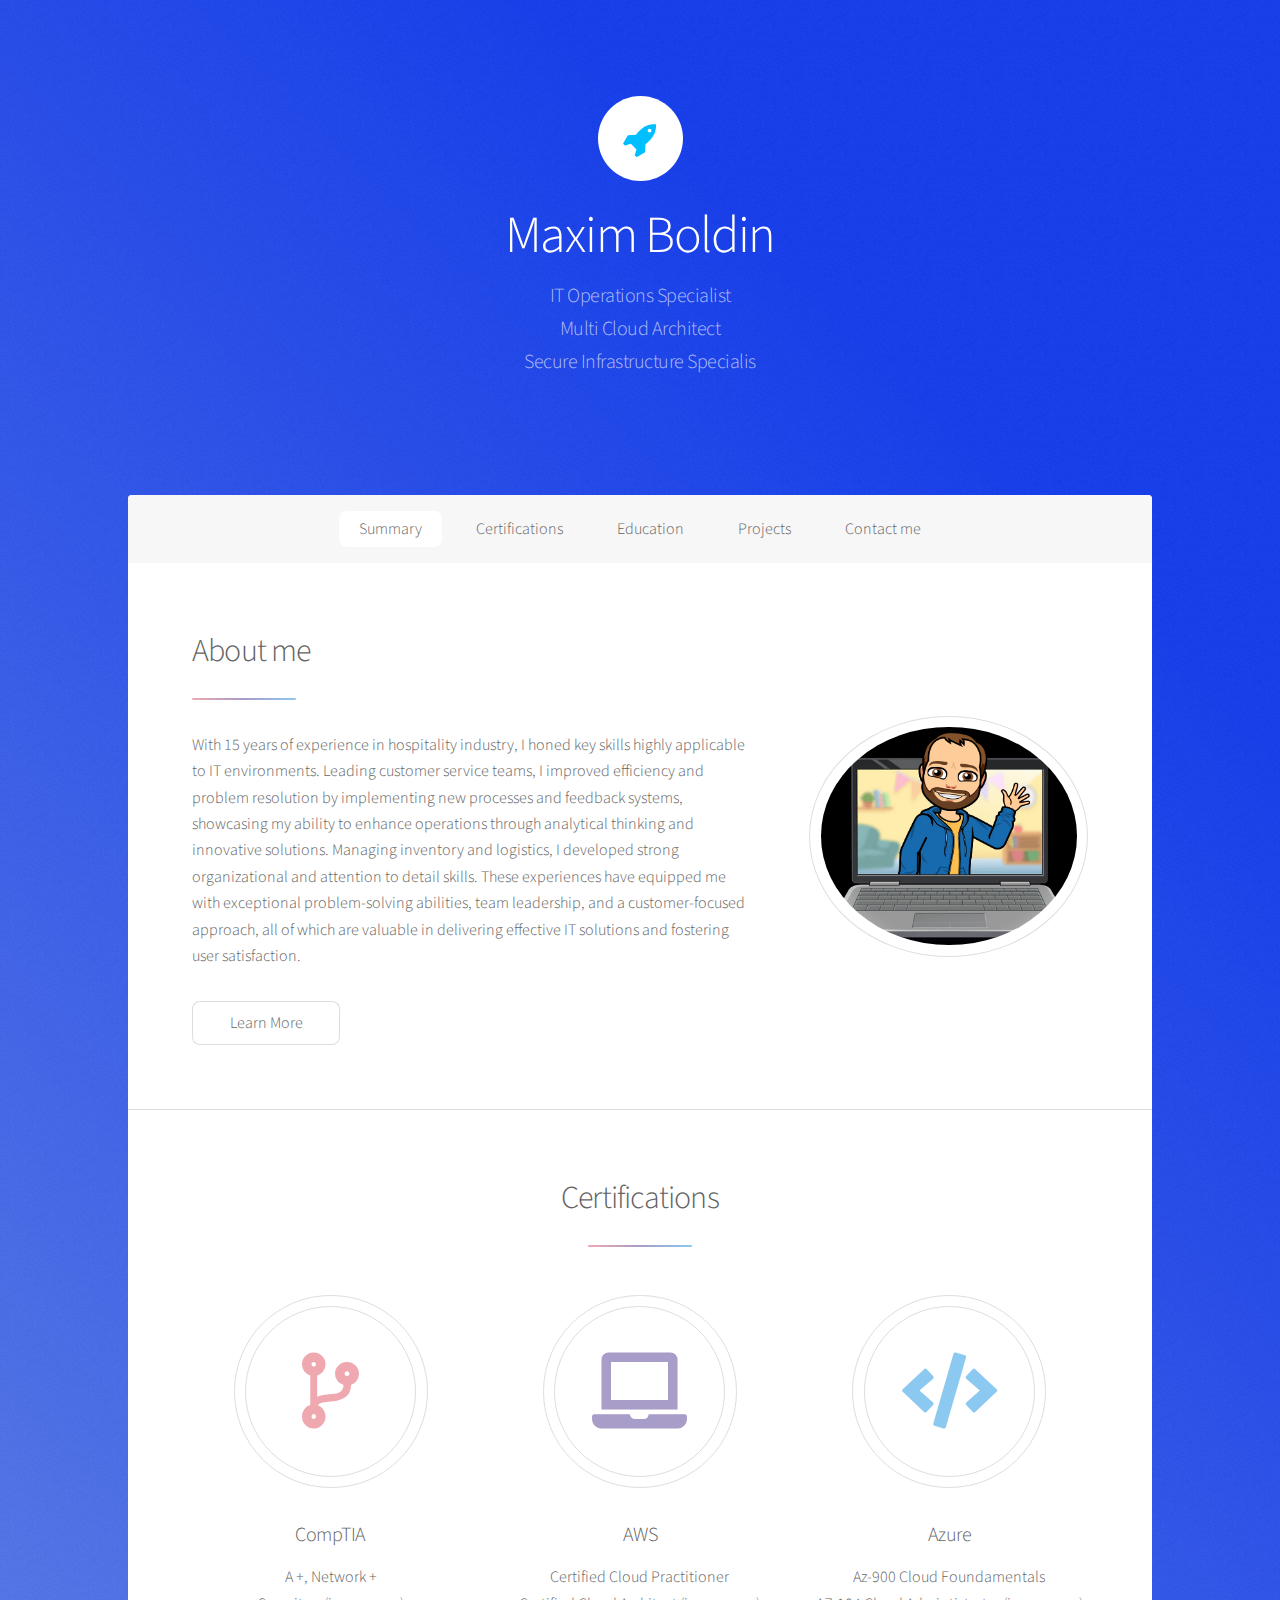
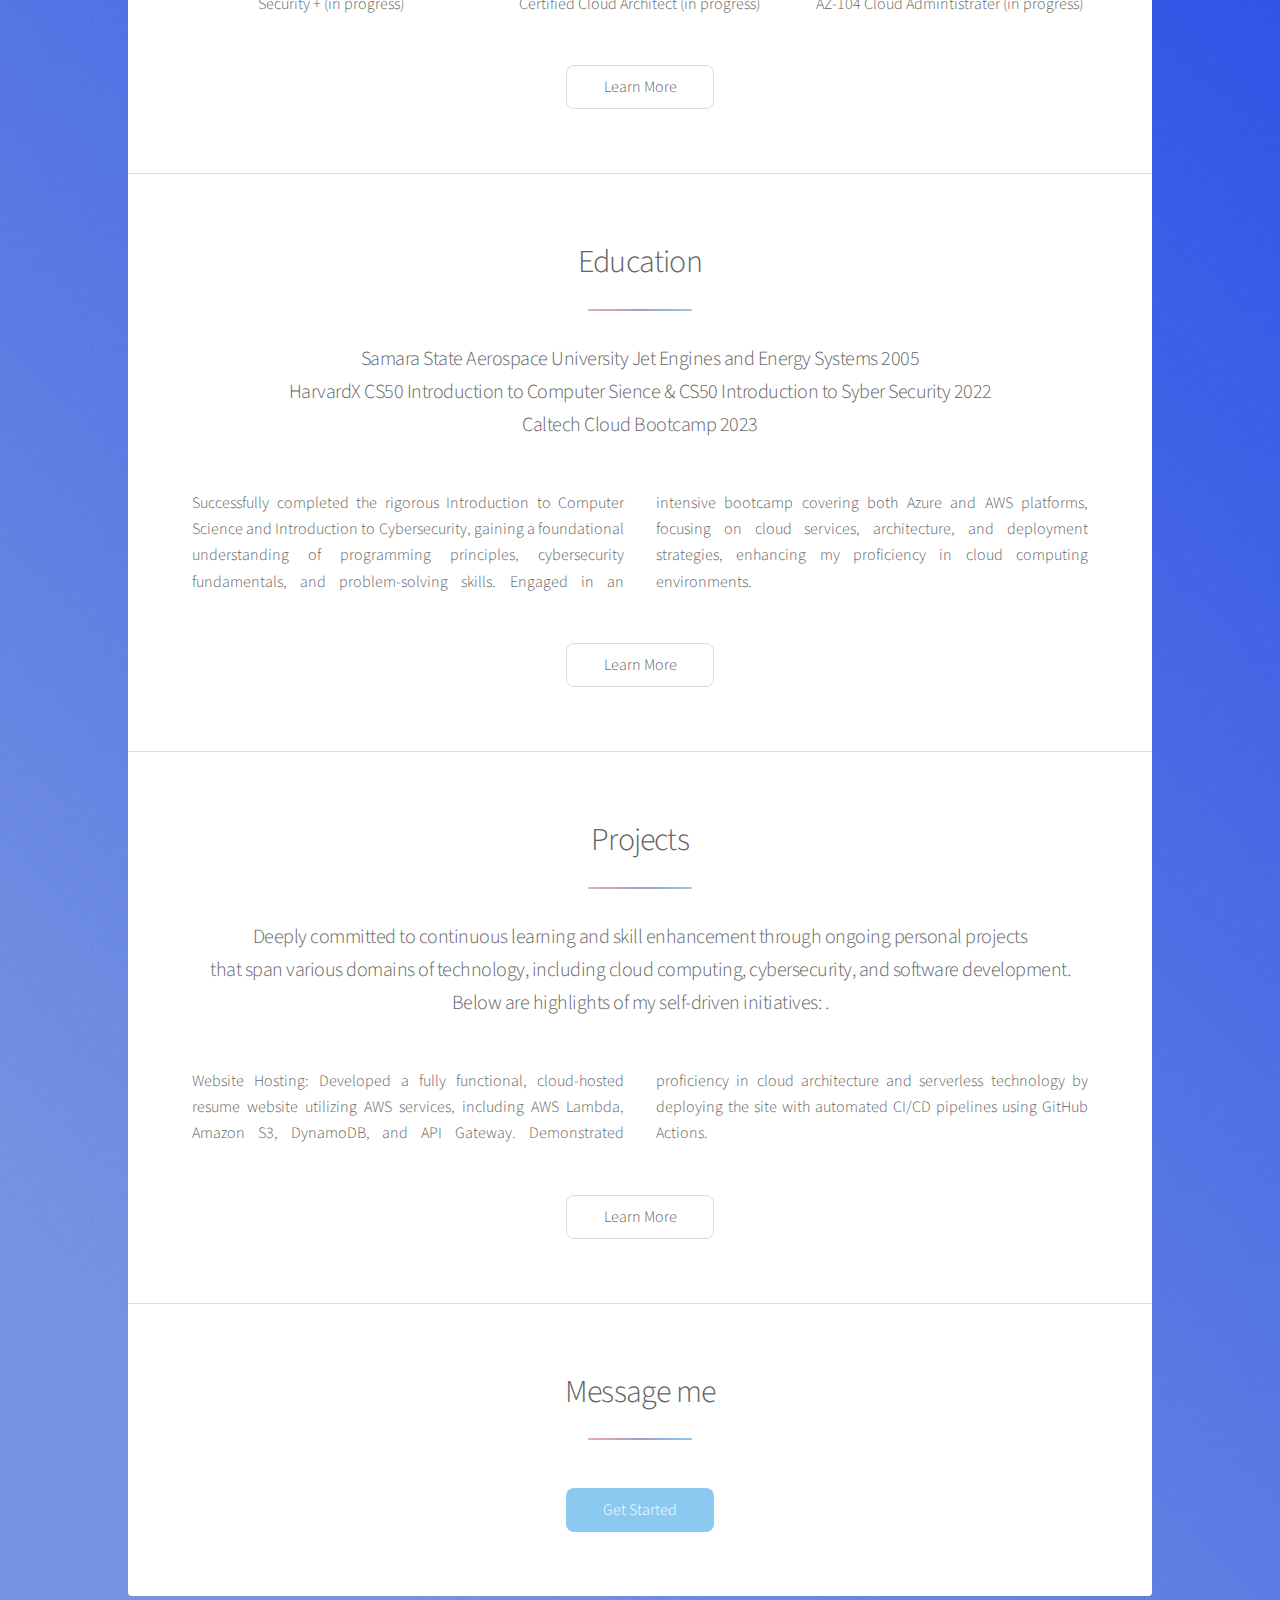
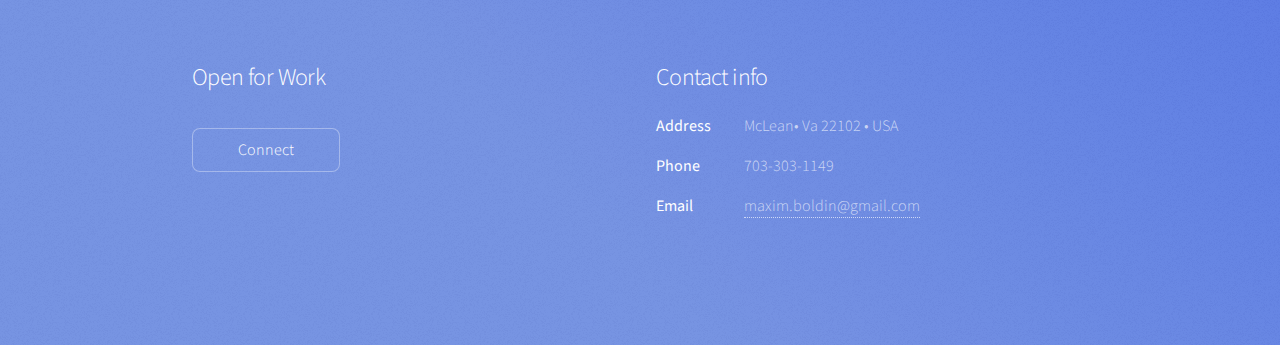
==== commit 70b7d96d: "new" ====
--- a/index.html
+++ b/index.html
@@ -122,10 +122,7 @@
 									Below are highlights of my self-driven initiatives: .</p>
 							</header>
 							
-							<p class="content">Active Directory (Personal Lab): Created standards for the provisioning and deprovisioning of AD user accounts
-								Built and maintained PowerShell Scripts for the bulk creation of users accounts
-								Developed Group Policies in-line with DISA STIGs in order to secure Server and Clients OSse.         .
-								Website Hosting: Developed a fully functional, cloud-hosted resume website utilizing AWS services, including AWS Lambda, Amazon S3, DynamoDB, and API Gateway. Demonstrated proficiency in cloud architecture and serverless technology by deploying the site with automated CI/CD pipelines using GitHub Actions.</p>
+							<p class="content"> Website Hosting: Developed a fully functional, cloud-hosted resume website utilizing AWS services, including AWS Lambda, Amazon S3, DynamoDB, and API Gateway. Demonstrated proficiency in cloud architecture and serverless technology by deploying the site with automated CI/CD pipelines using GitHub Actions.</p>
 							<footer class="major">
 								<ul class="actions special">
 									<li><a href="projects.html" class="button">Learn More</a></li>
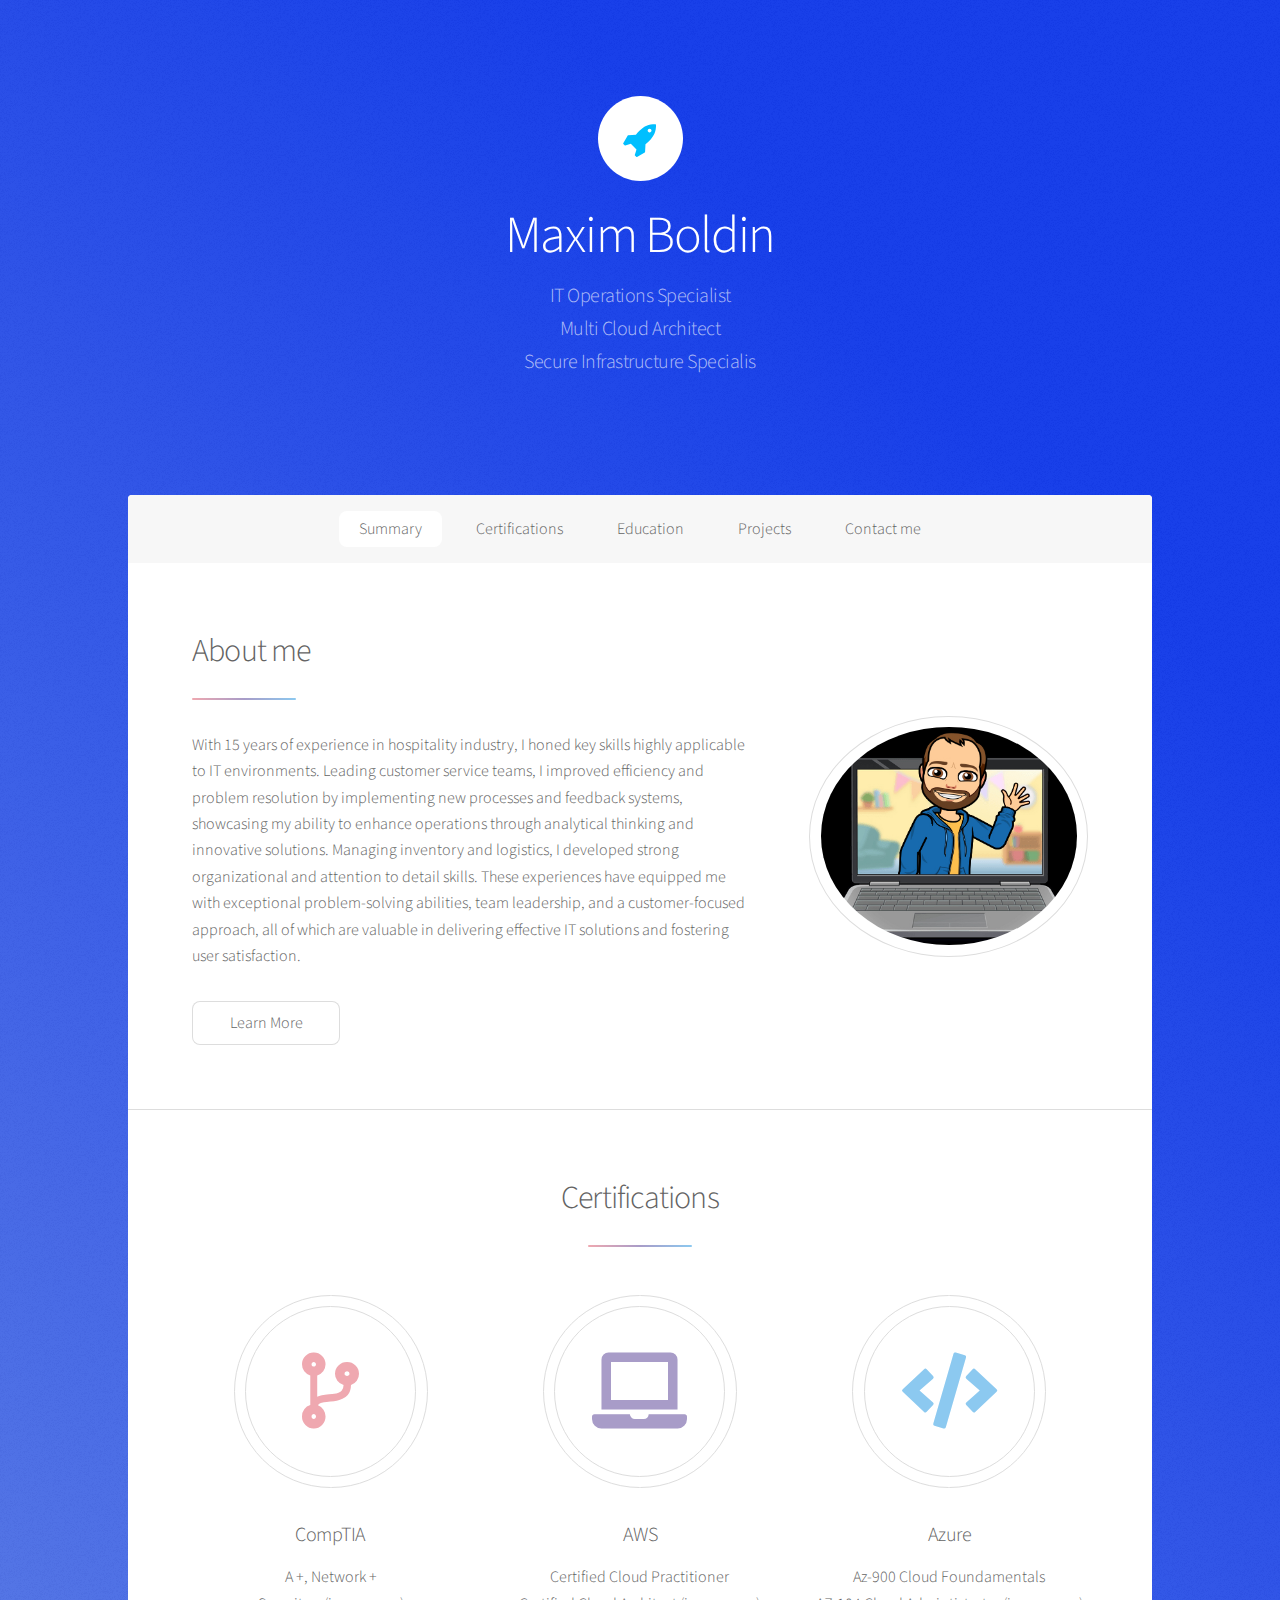
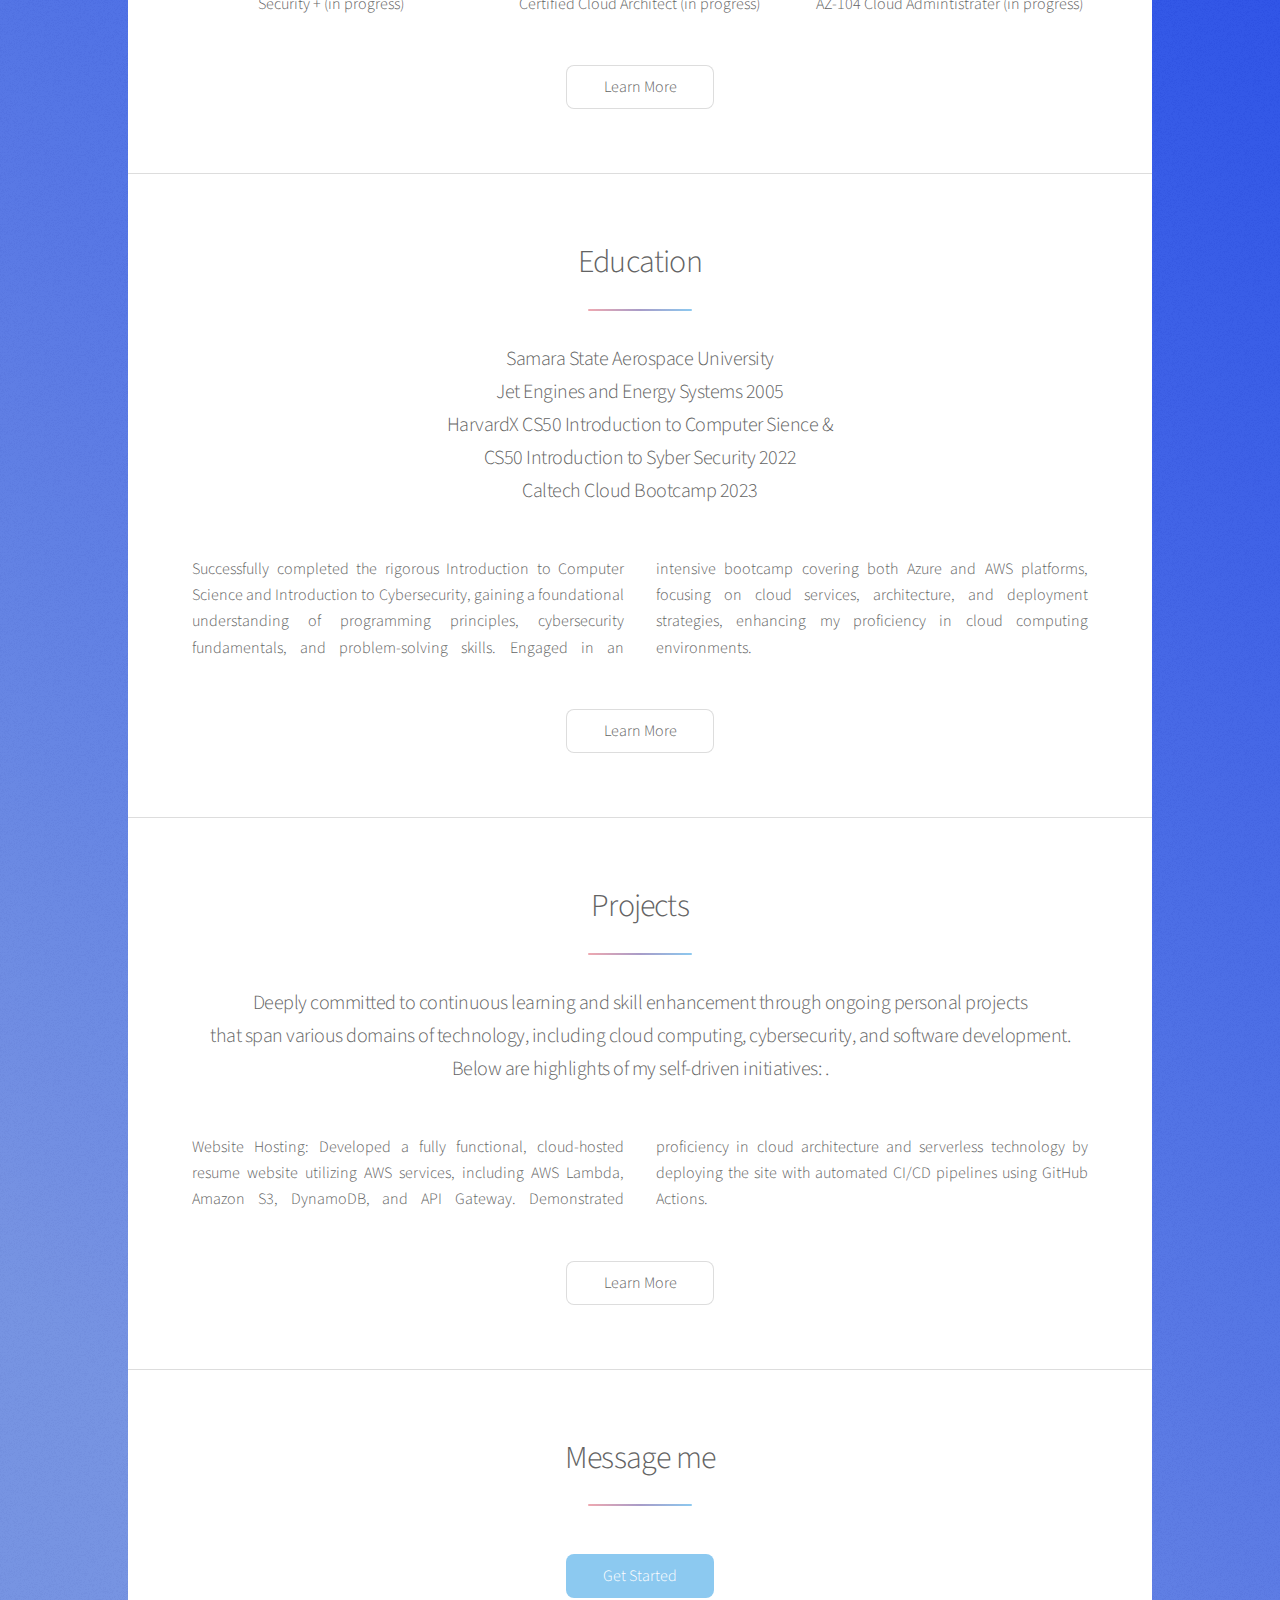
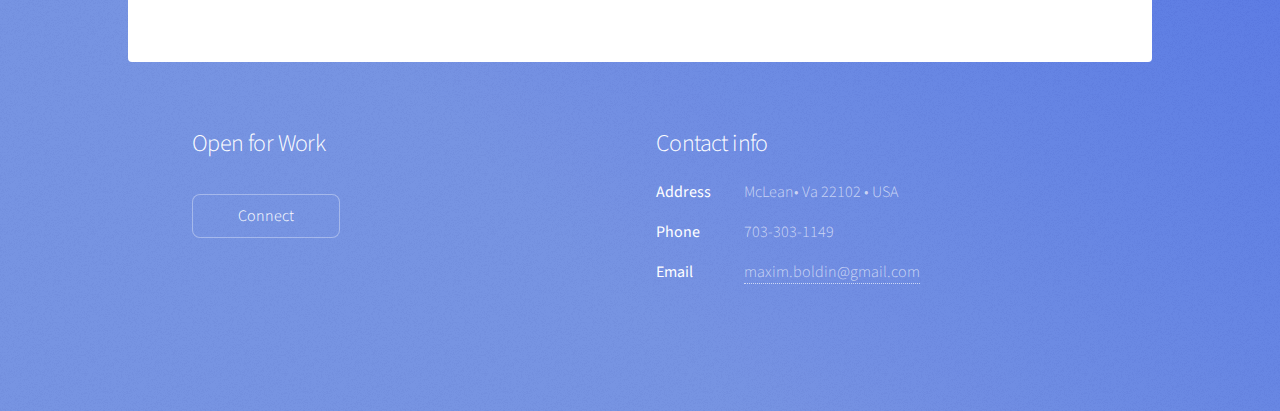
==== commit fe5fdc86: "last changes" ====
--- a/index.html
+++ b/index.html
@@ -99,8 +99,8 @@
 							<section id="second" class="main special">
 								<header class="major">
 									<h2>Education</h2>
-									<p>Samara State Aerospace University Jet Engines and Energy Systems      2005<br />
-										HarvardX CS50 Introduction to Computer Sience & CS50 Introduction to Syber Security 2022<br />
+									<p>Samara State Aerospace University <br /> Jet Engines and Energy Systems 2005<br />
+										HarvardX CS50 Introduction to Computer Sience & <br />CS50 Introduction to Syber Security 2022<br />
 										Caltech Cloud Bootcamp 2023<br />
 									</p>
 								</header>
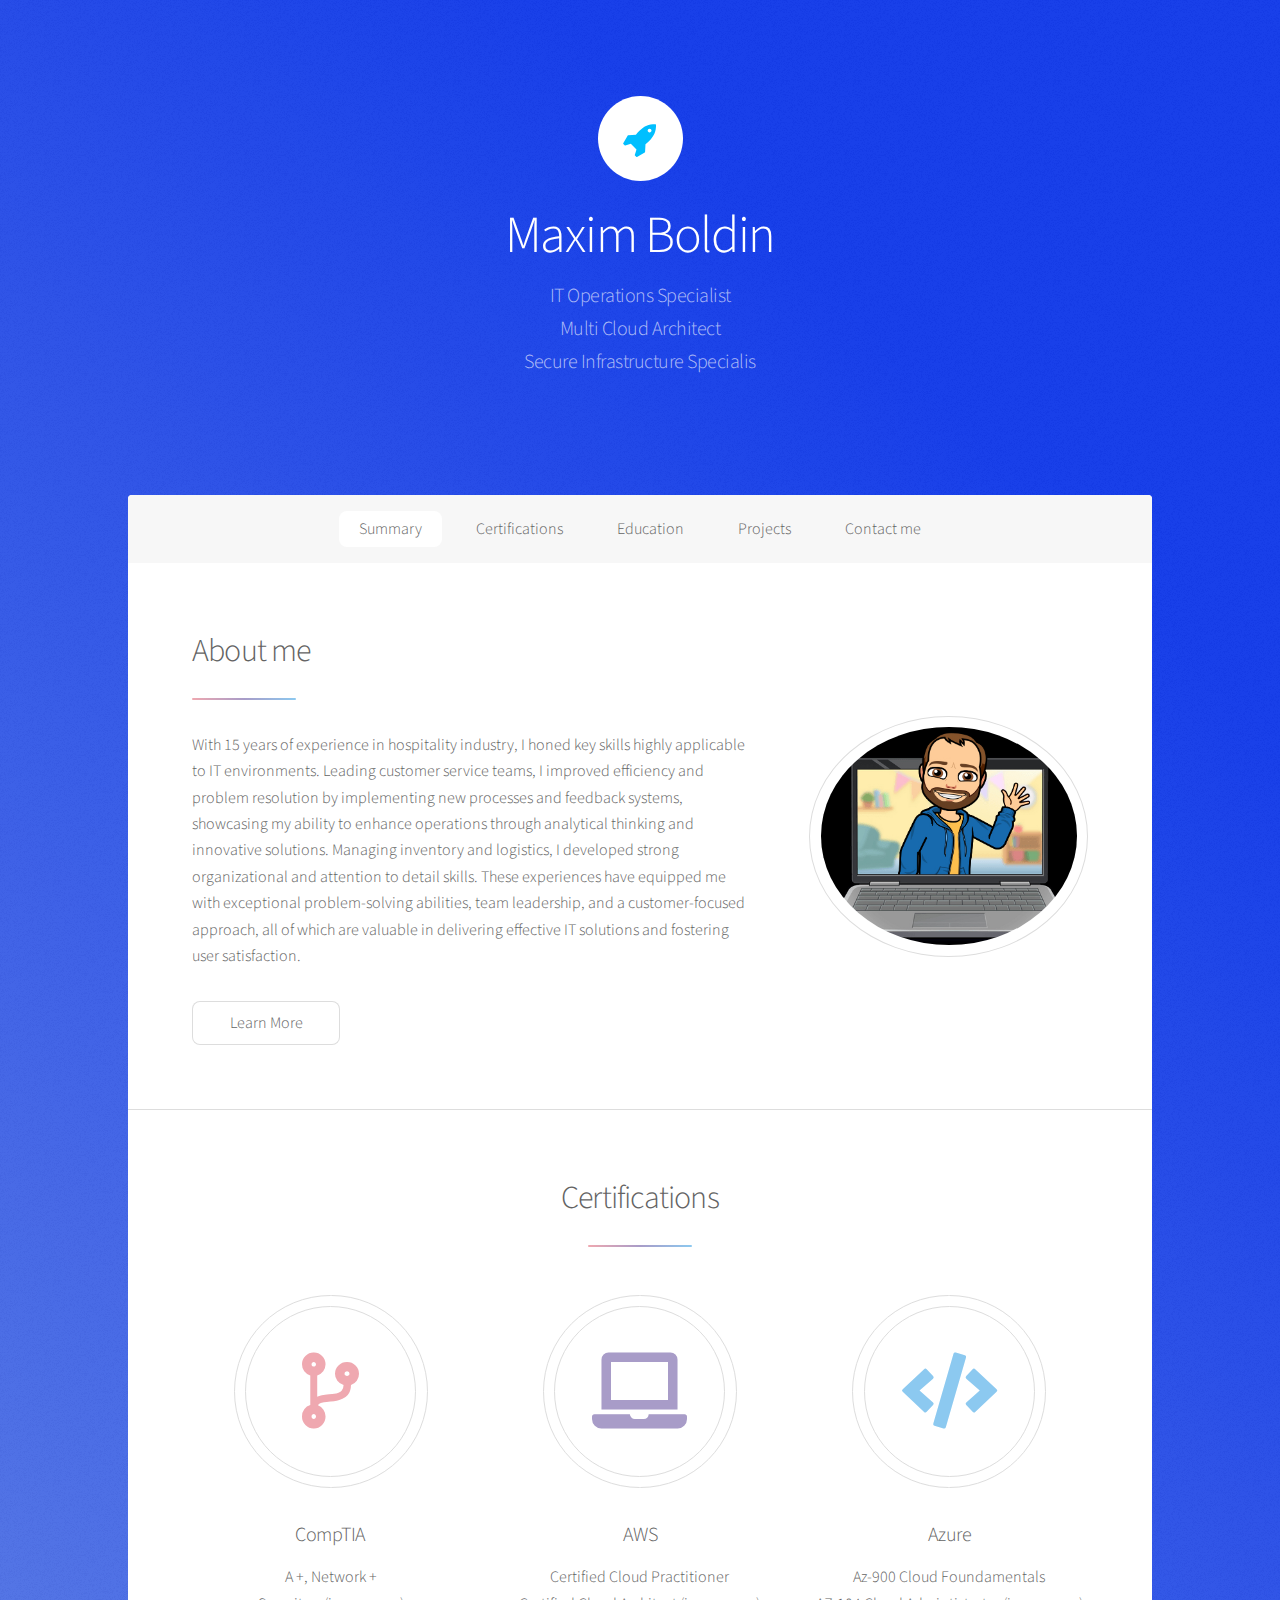
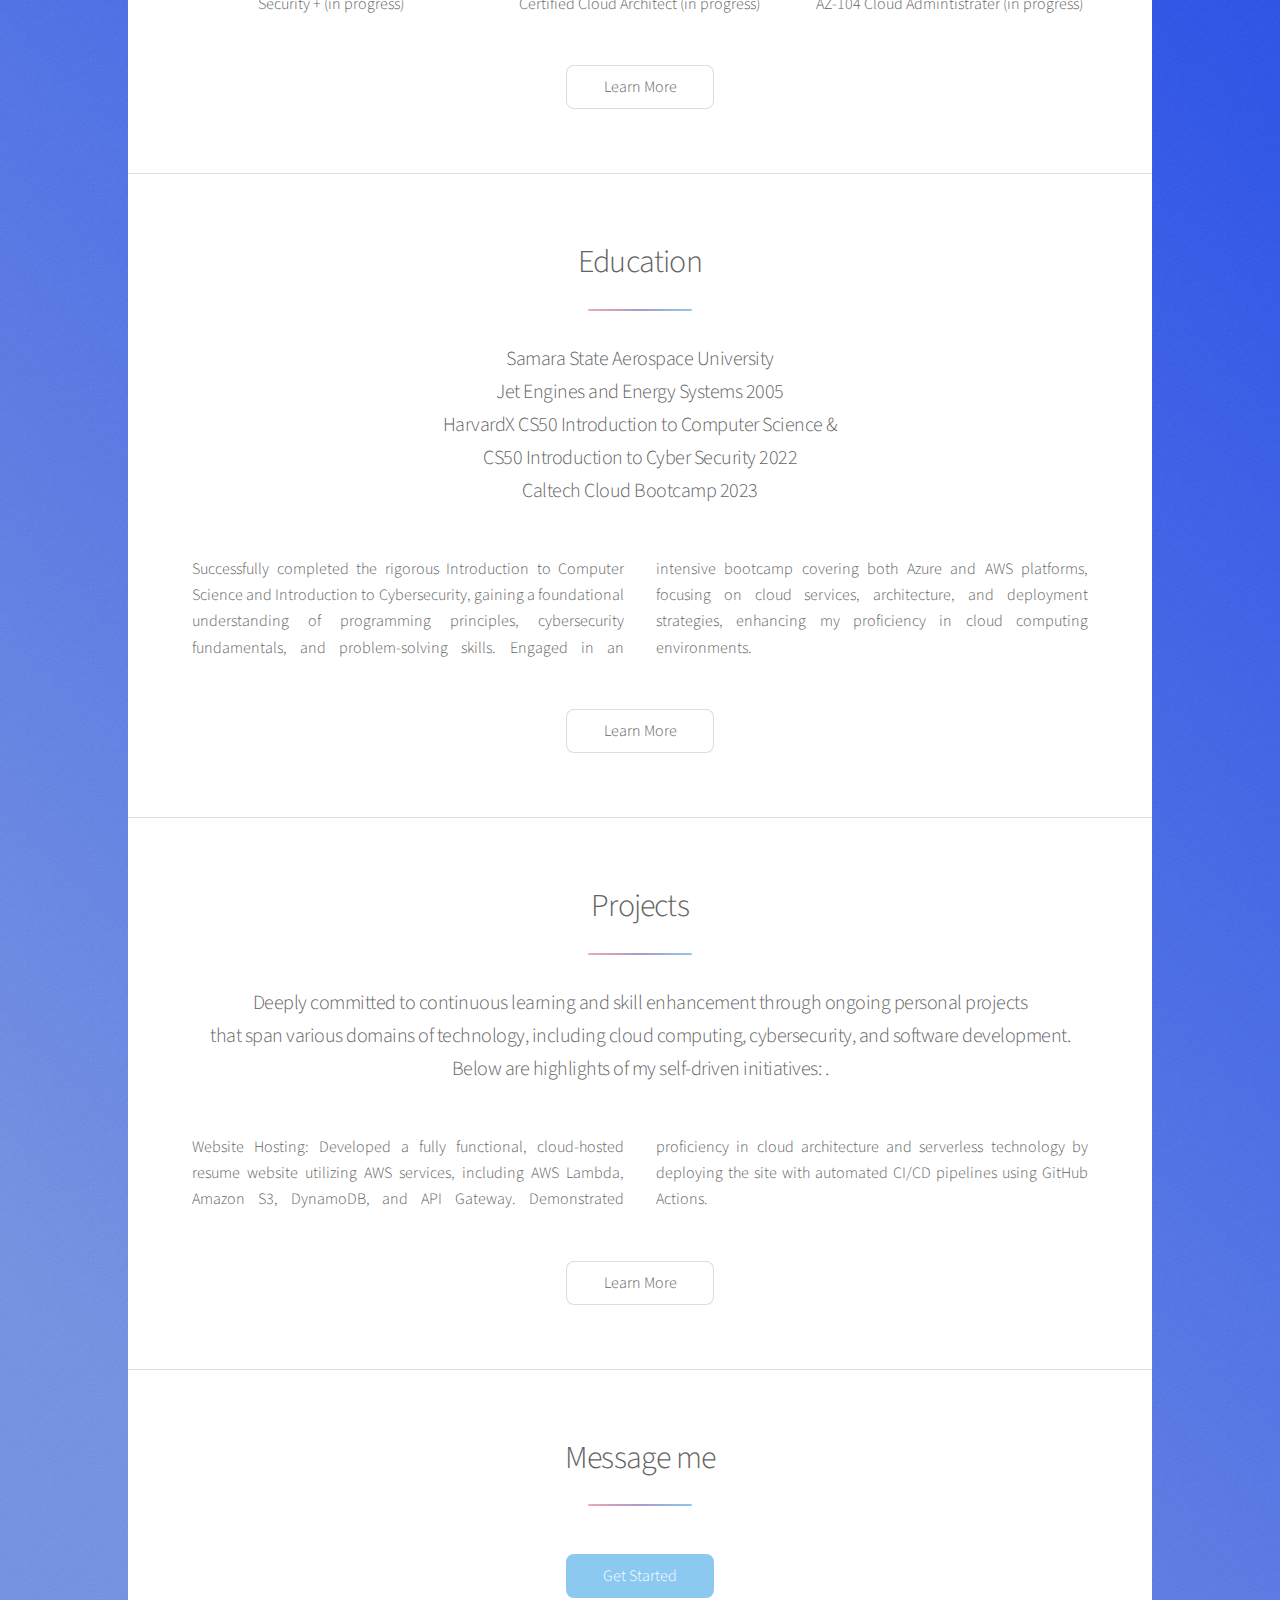
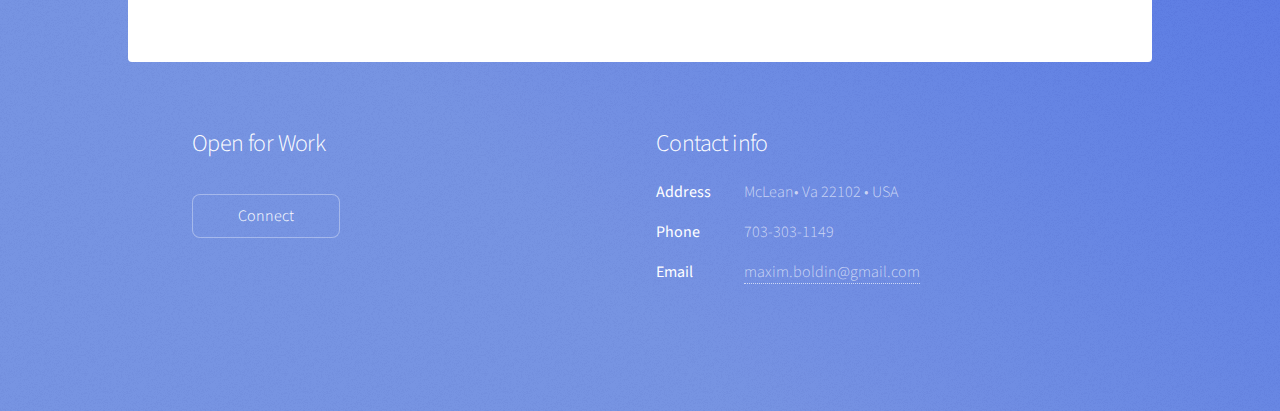
==== commit 71ad6521: "spellcheck" ====
--- a/index.html
+++ b/index.html
@@ -100,7 +100,7 @@
 								<header class="major">
 									<h2>Education</h2>
 									<p>Samara State Aerospace University <br /> Jet Engines and Energy Systems 2005<br />
-										HarvardX CS50 Introduction to Computer Sience & <br />CS50 Introduction to Syber Security 2022<br />
+										HarvardX CS50 Introduction to Computer Science & <br />CS50 Introduction to Cyber Security 2022<br />
 										Caltech Cloud Bootcamp 2023<br />
 									</p>
 								</header>
@@ -139,7 +139,7 @@
 								</header>
 								<footer class="major">
 									<ul class="actions special">
-										<li><a href="contact.html" class="button primary">Get Started</a></li>
+										<li><a href="https://www.linkedin.com/public-profile/settings?trk=d_flagship3_profile_self_view_public_profile" class="button primary">Get Started</a></li>
 										
 									</ul>
 								</footer>
@@ -153,7 +153,7 @@
 							<h2>Open for Work</h2>
 							<p> </p>
 							<ul class="actions">
-								<li><a href="contact.html" class="button">Connect</a></li>
+								<li><a href="https://www.linkedin.com/public-profile/settings?trk=d_flagship3_profile_self_view_public_profile" class="button">Connect</a></li>
 							</ul>
 						</section>
 						<section>
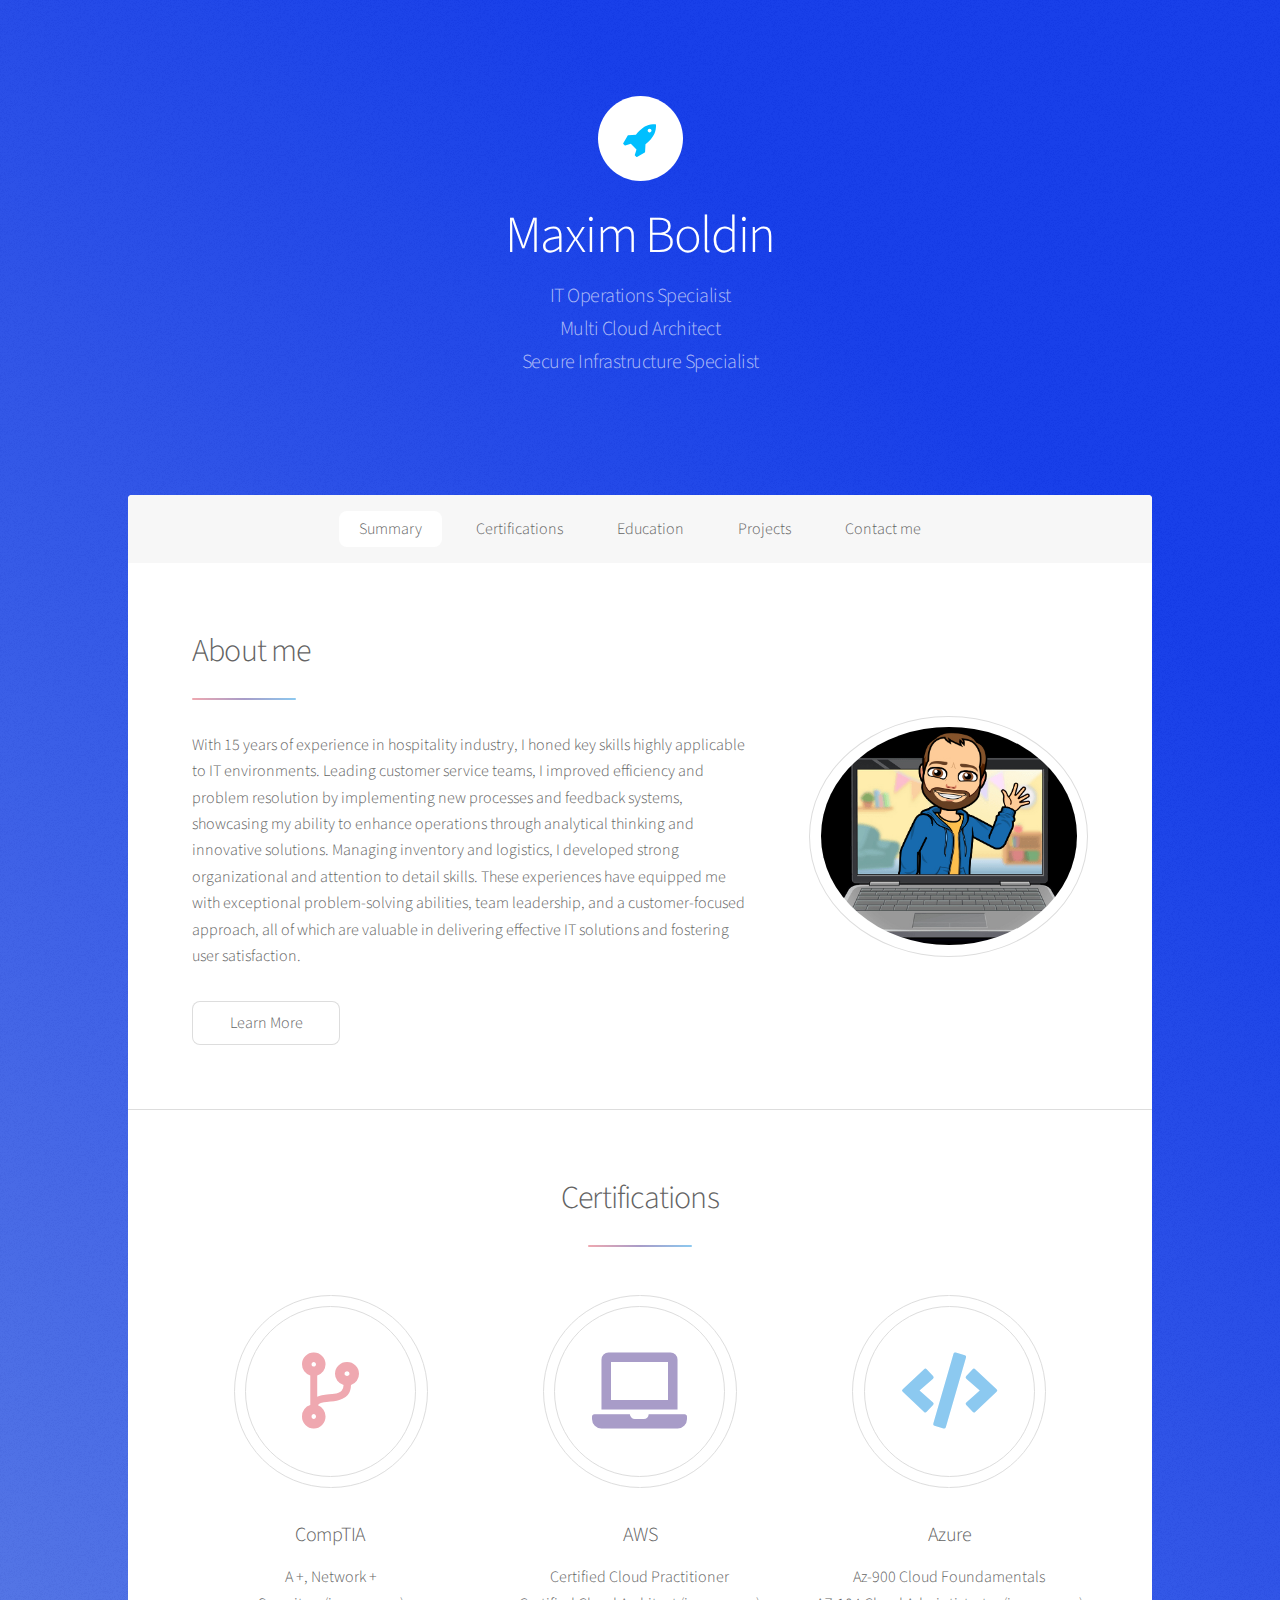
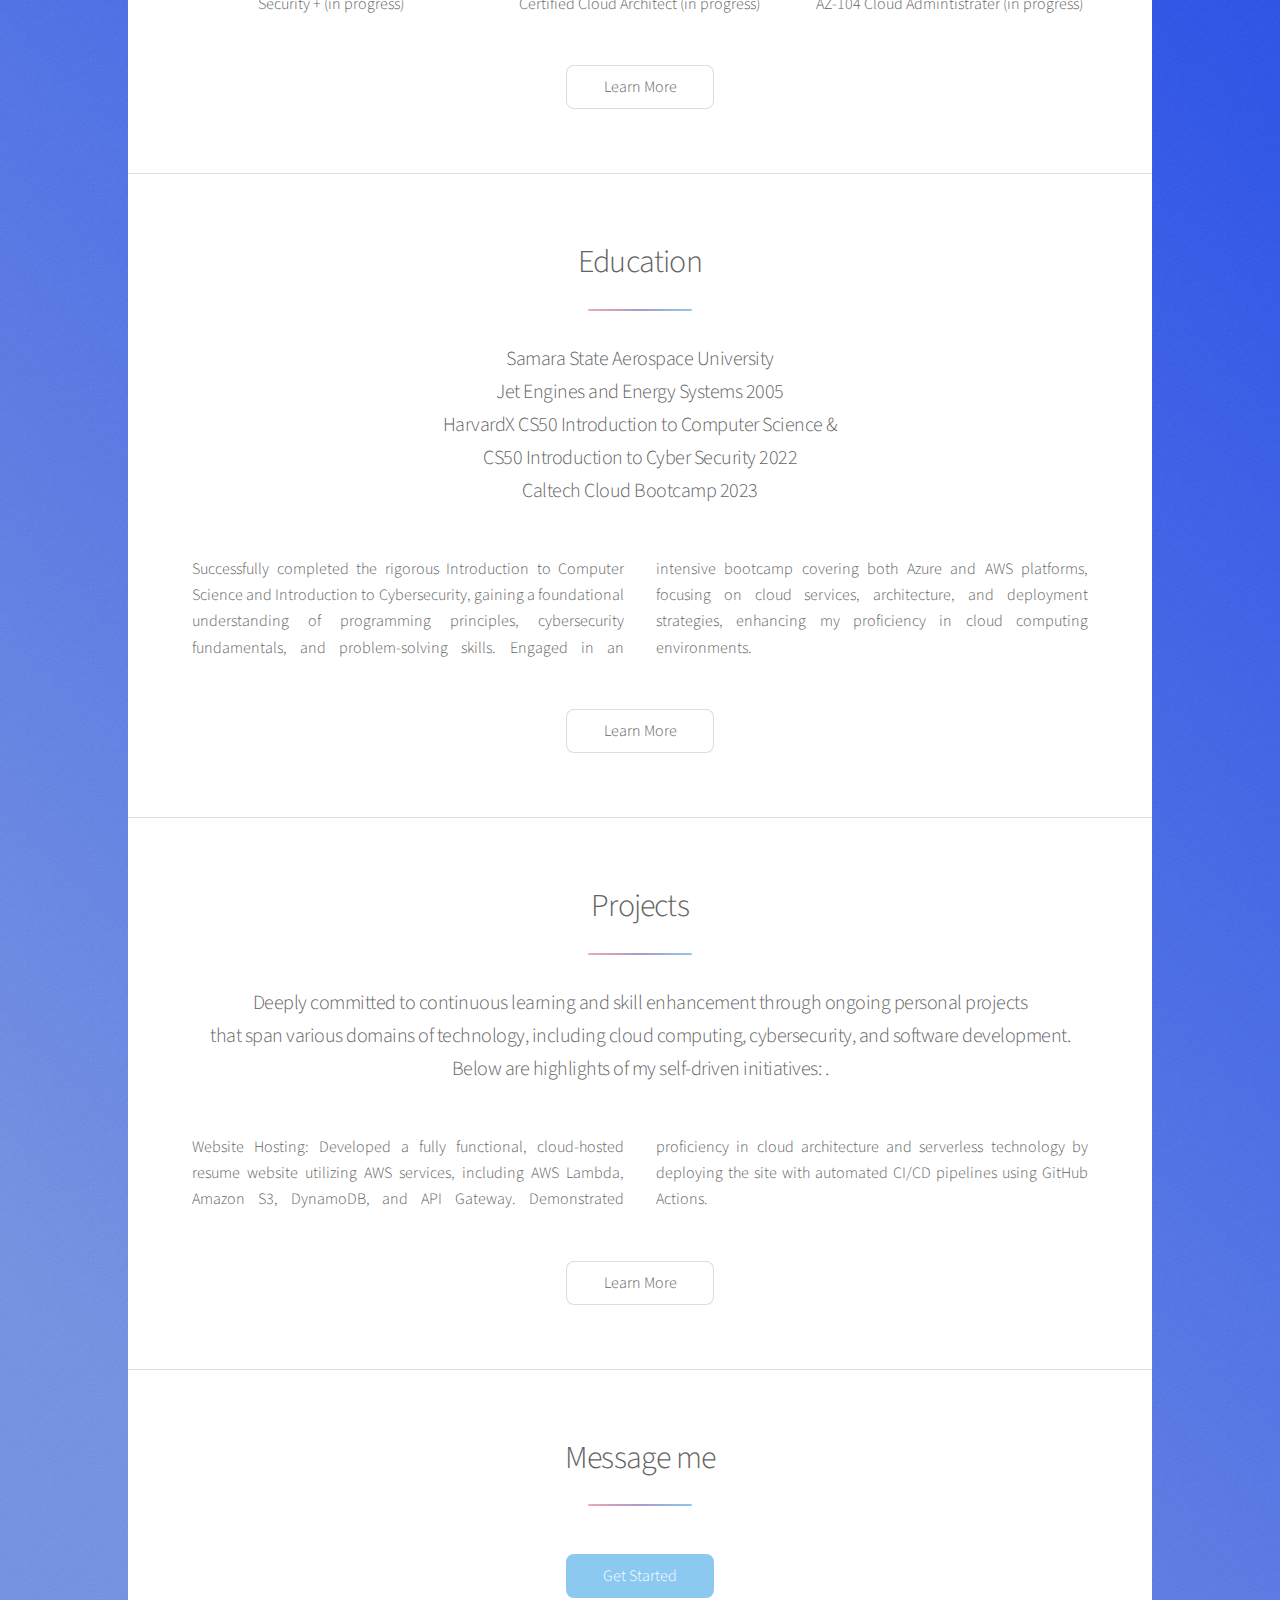
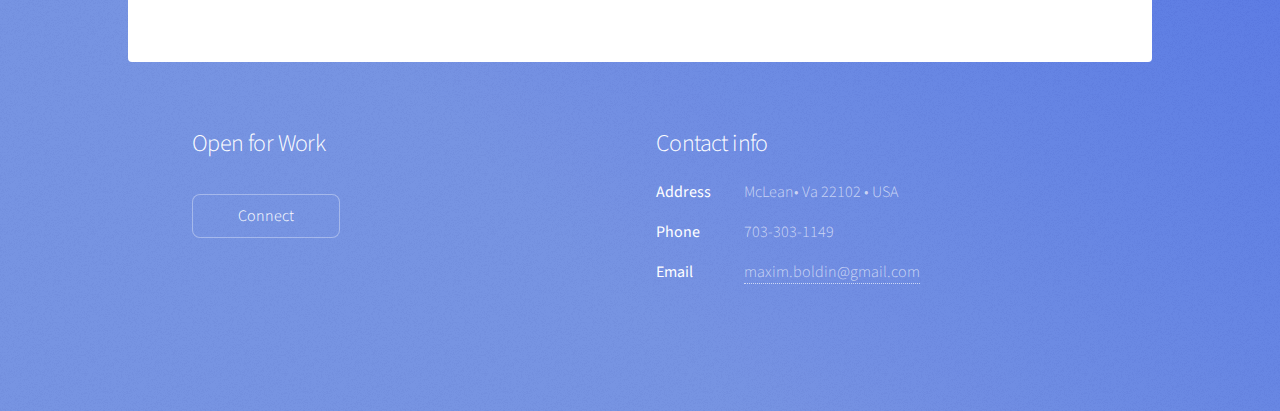
==== commit d029f551: "last commit" ====
--- a/index.html
+++ b/index.html
@@ -18,7 +18,7 @@
 						<h1>Maxim Boldin</h1>
 						<p>IT Operations Specialist<br />
 							Multi Cloud Architect<br />
-							Secure Infrastructure Specialis<br />
+							Secure Infrastructure Specialist<br />
 						</p>
 					</header>
                     <h1><div class="counter-number"></div></h1>
@@ -105,7 +105,12 @@
 									</p>
 								</header>
 								
-								<p class="content"> Successfully completed the rigorous Introduction to Computer Science and Introduction to Cybersecurity, gaining a foundational understanding of programming principles, cybersecurity fundamentals, and problem-solving skills. Engaged in an intensive bootcamp covering both Azure and AWS platforms, focusing on cloud services, architecture, and deployment strategies, enhancing my proficiency in cloud computing environments.</p>
+								<p class="content"> Successfully completed the rigorous Introduction to Computer
+                                     Science and Introduction to Cybersecurity, gaining a foundational understanding
+                                      of programming principles, cybersecurity fundamentals, and problem-solving skills.
+                                       Engaged in an intensive bootcamp covering both Azure and AWS platforms, 
+                                       focusing on cloud services, architecture, and deployment strategies, 
+                                       enhancing my proficiency in cloud computing environments.</p>
 								<footer class="major">
 									<ul class="actions special">
 										<li><a href="education.html" class="button">Learn More</a></li>
